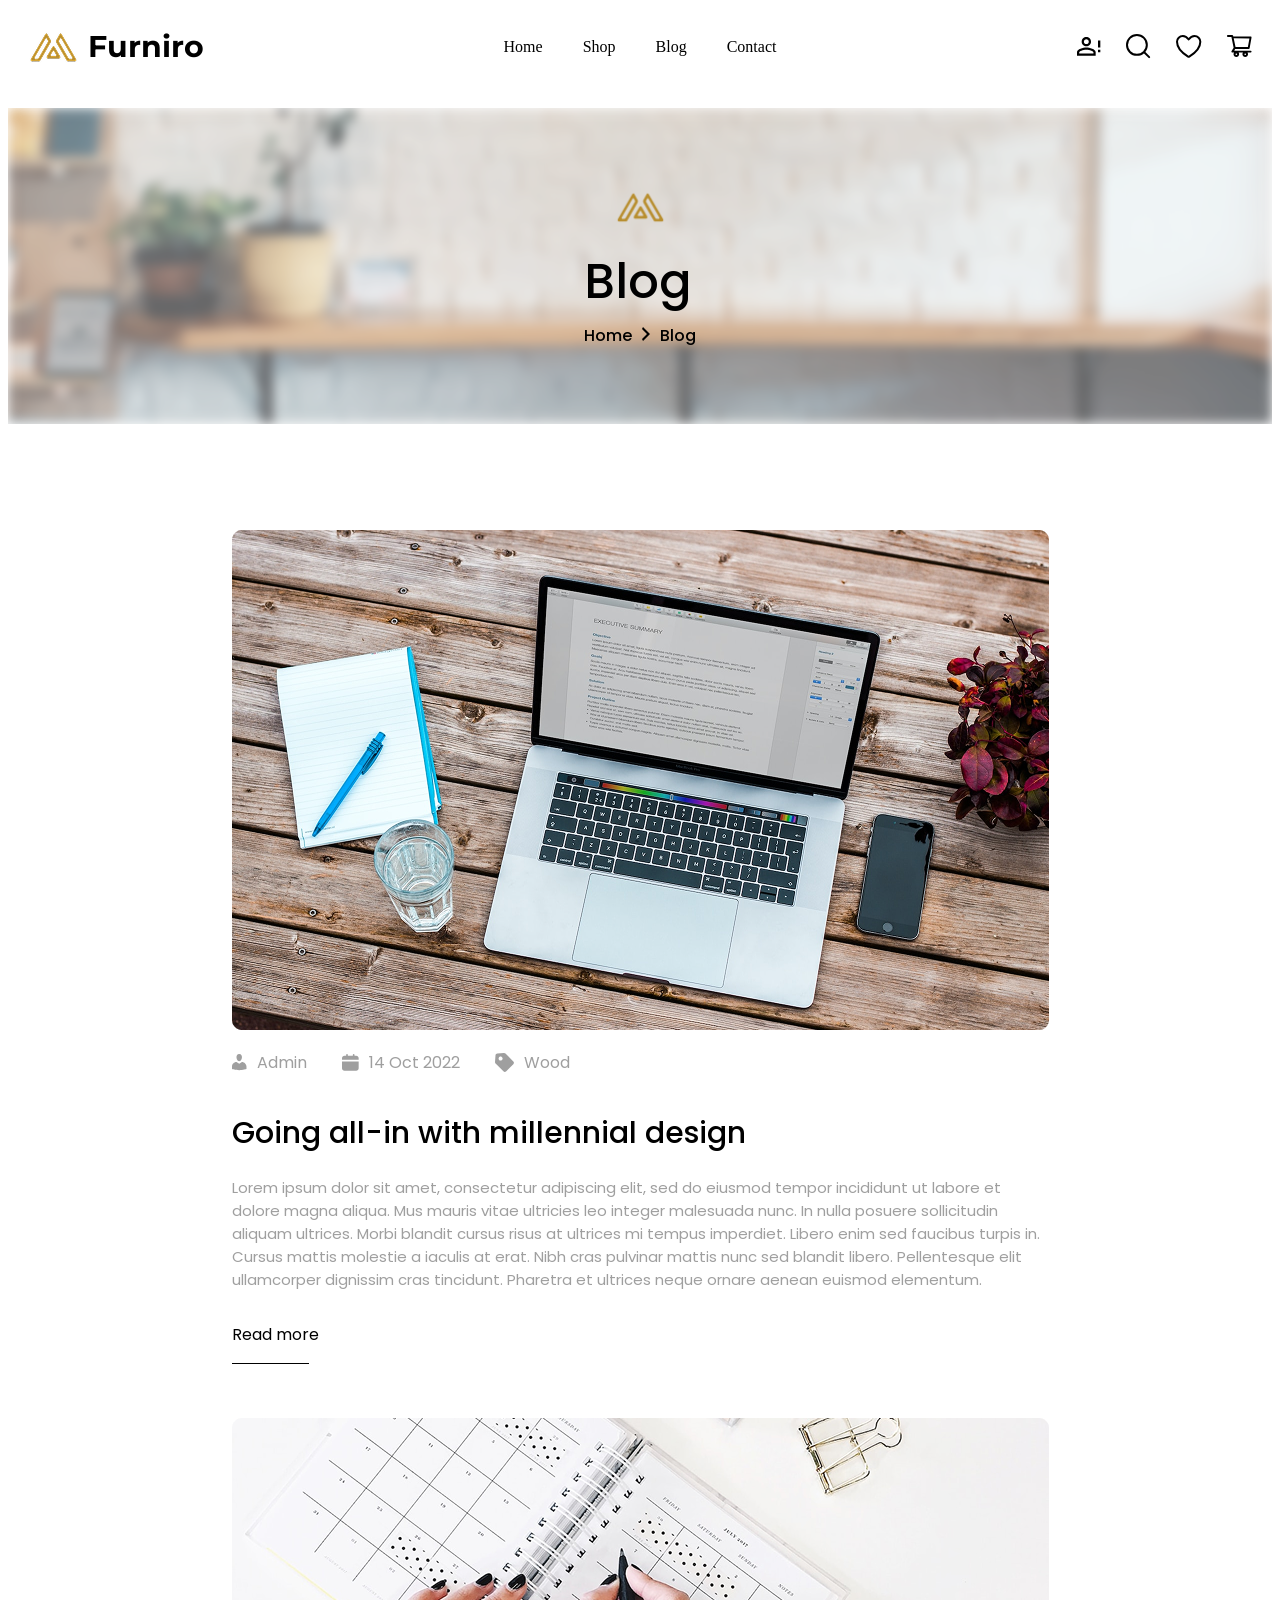
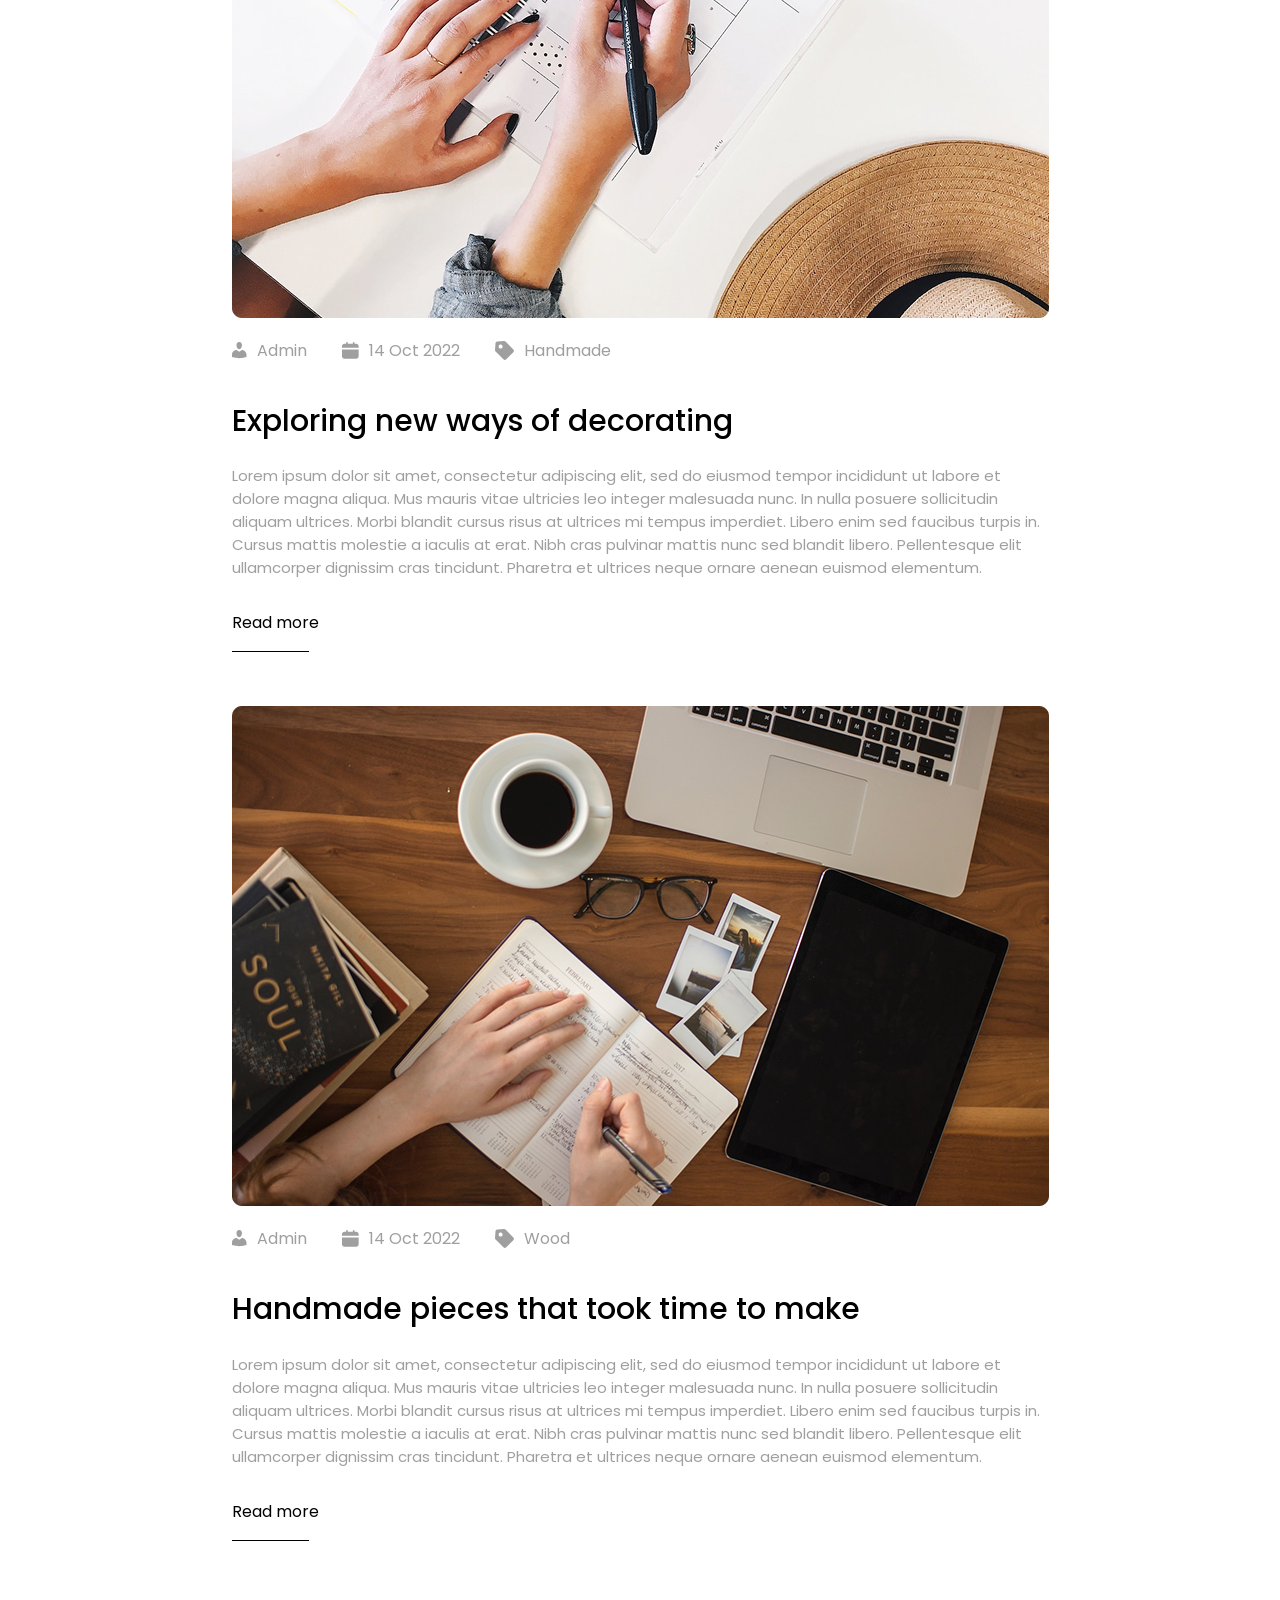
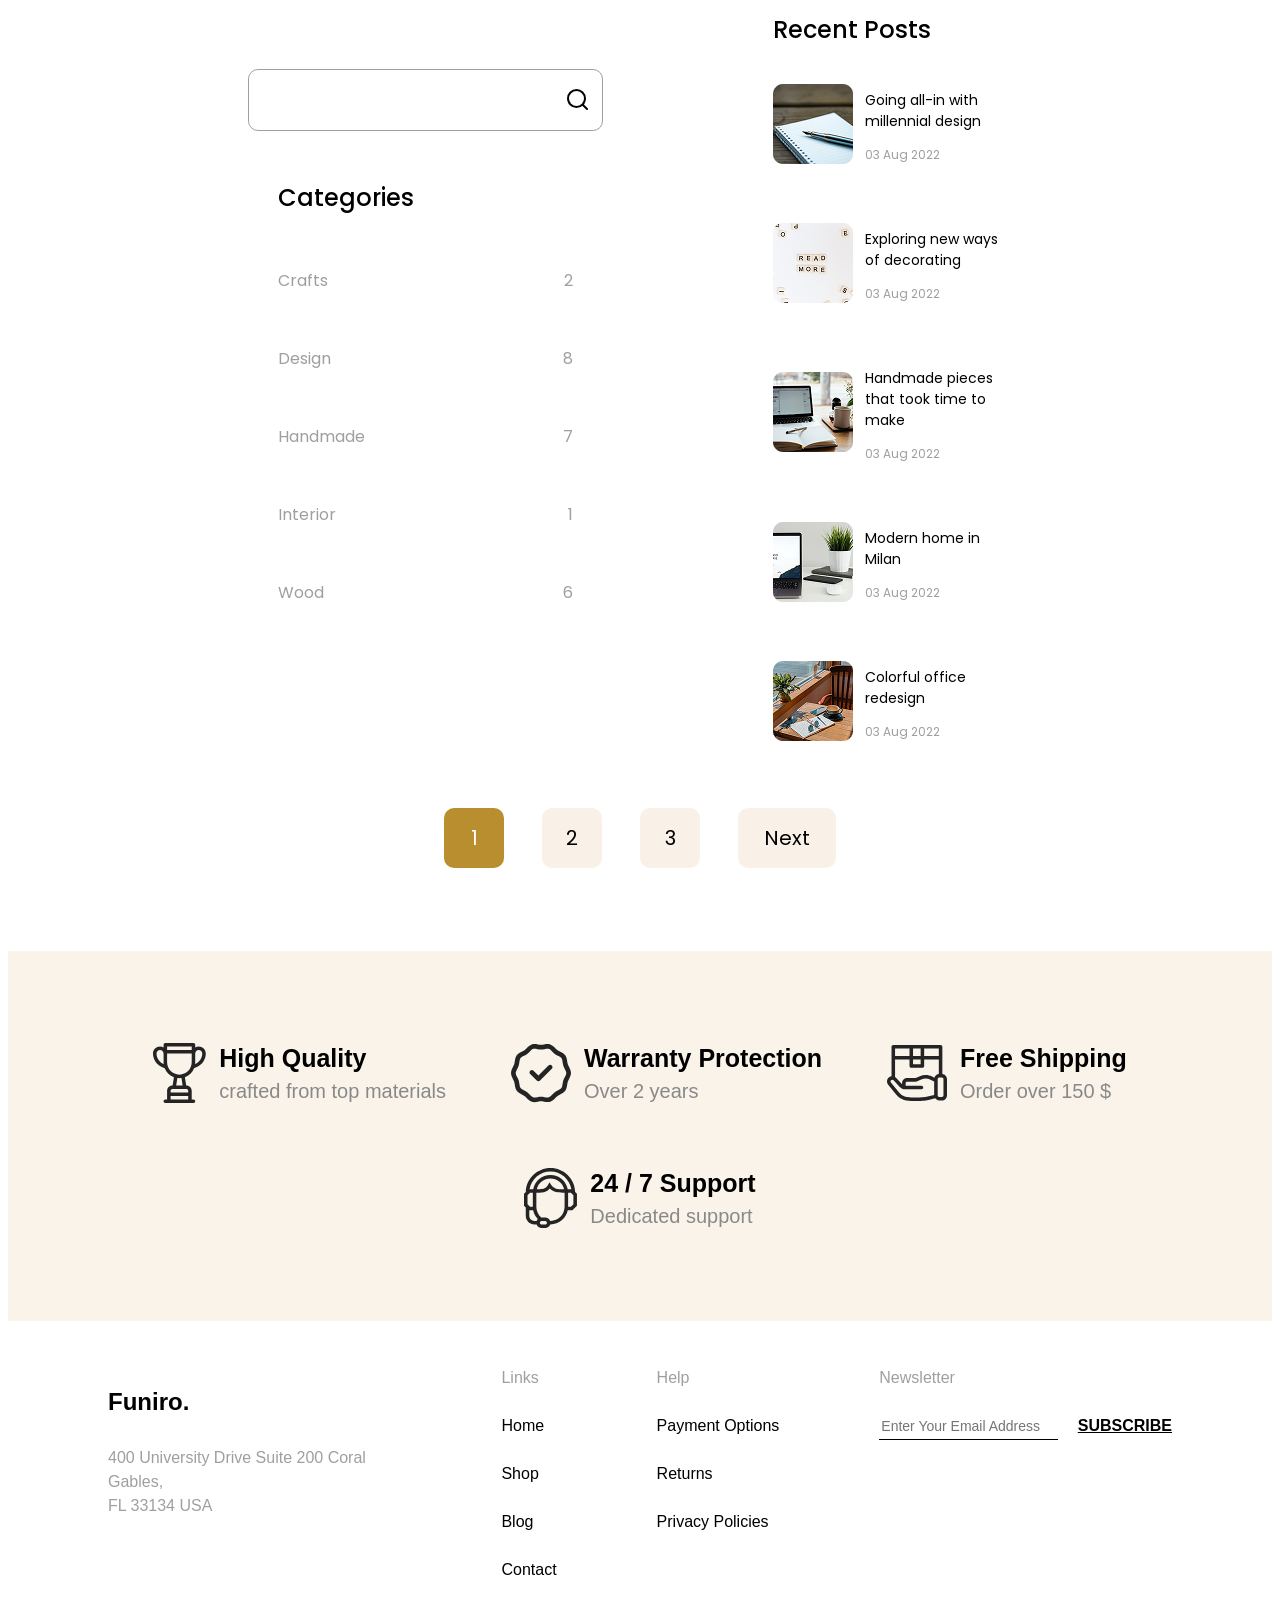
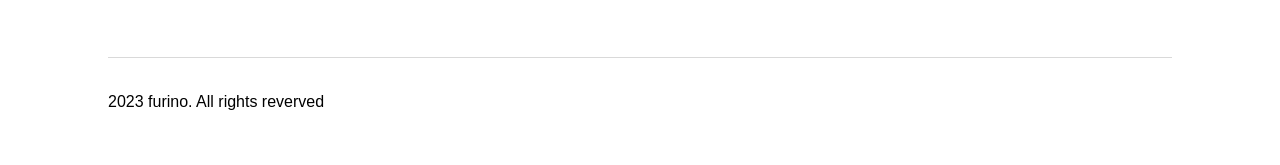
==== blog.html @ 0d0bd847 "fix bugs and connected all links for each page" ====
<!doctype html>
<html lang="en">
  <head>
    <meta charset="UTF-8" />
    <meta name="viewport" content="width=device-width, initial-scale=1.0" />
    <link rel="icon" type="image/x-icon" href="images/furniro-logo.png" />
    <link rel="stylesheet" href="blog.css" />
    <title>Blog</title>
  </head>
  <body>
    <nav>
      <div class="container">
        <div class="nav-logo">
          <span
            ><a href="s-product.html"
              ><img src="images/furniro-logo.png" alt="furniro-logo" /></a
          ></span>
          <a href="#"><span class="nav-logo-name">Furniro</span></a>
        </div>
        <ul>
          <li><a href="index.html">Home</a></li>
          <li><a href="shop.html">Shop</a></li>
          <li><a href="blog.html">Blog</a></li>
          <li><a href="contact.html">Contact</a></li>
        </ul>
        <div class="nav-svg">
          <svg
            width="24"
            height="19"
            viewBox="0 0 24 19"
            fill="none"
            xmlns="http://www.w3.org/2000/svg"
          >
            <path
              d="M21 9.33333V3.5H23.3333V10.5H21M21 15.1667H23.3333V12.8333H21M9.33333 10.5C12.4483 10.5 18.6667 12.0633 18.6667 15.1667V18.6667H0V15.1667C0 12.0633 6.21833 10.5 9.33333 10.5ZM9.33333 0C10.571 0 11.758 0.491665 12.6332 1.36683C13.5083 2.242 14 3.42899 14 4.66667C14 5.90434 13.5083 7.09133 12.6332 7.9665C11.758 8.84167 10.571 9.33333 9.33333 9.33333C8.09566 9.33333 6.90867 8.84167 6.0335 7.9665C5.15833 7.09133 4.66667 5.90434 4.66667 4.66667C4.66667 3.42899 5.15833 2.242 6.0335 1.36683C6.90867 0.491665 8.09566 0 9.33333 0ZM9.33333 12.7167C5.86833 12.7167 2.21667 14.42 2.21667 15.1667V16.45H16.45V15.1667C16.45 14.42 12.7983 12.7167 9.33333 12.7167ZM9.33333 2.21667C8.68355 2.21667 8.06039 2.47479 7.60092 2.93425C7.14146 3.39372 6.88333 4.01689 6.88333 4.66667C6.88333 5.31645 7.14146 5.93961 7.60092 6.39908C8.06039 6.85854 8.68355 7.11667 9.33333 7.11667C9.98311 7.11667 10.6063 6.85854 11.0657 6.39908C11.5252 5.93961 11.7833 5.31645 11.7833 4.66667C11.7833 4.01689 11.5252 3.39372 11.0657 2.93425C10.6063 2.47479 9.98311 2.21667 9.33333 2.21667Z"
              fill="black"
            />
          </svg>

          <svg
            width="25"
            height="25"
            viewBox="0 0 25 25"
            fill="none"
            xmlns="http://www.w3.org/2000/svg"
          >
            <path
              d="M23.1667 23.1667L17.933 17.9237M20.8333 10.9167C20.8333 13.5467 19.7885 16.0691 17.9288 17.9288C16.0691 19.7885 13.5467 20.8333 10.9167 20.8333C8.2866 20.8333 5.76426 19.7885 3.90452 17.9288C2.04479 16.0691 1 13.5467 1 10.9167C1 8.2866 2.04479 5.76426 3.90452 3.90452C5.76426 2.04479 8.2866 1 10.9167 1C13.5467 1 16.0691 2.04479 17.9288 3.90452C19.7885 5.76426 20.8333 8.2866 20.8333 10.9167V10.9167Z"
              stroke="black"
              stroke-width="2"
              stroke-linecap="round"
            />
          </svg>

          <svg
            width="26"
            height="23"
            viewBox="0 0 26 23"
            fill="none"
            xmlns="http://www.w3.org/2000/svg"
          >
            <path
              d="M6.83333 1C3.61217 1 1 3.58533 1 6.775C1 9.34983 2.02083 15.4608 12.0693 21.6383C12.2493 21.7479 12.456 21.8058 12.6667 21.8058C12.8774 21.8058 13.084 21.7479 13.264 21.6383C23.3125 15.4608 24.3333 9.34983 24.3333 6.775C24.3333 3.58533 21.7212 1 18.5 1C15.2788 1 12.6667 4.5 12.6667 4.5C12.6667 4.5 10.0545 1 6.83333 1Z"
              stroke="black"
              stroke-width="2"
              stroke-linecap="round"
              stroke-linejoin="round"
            />
          </svg>

          <svg
            id="cart-icon"
            width="25"
            height="23"
            viewBox="0 0 25 23"
            fill="none"
            xmlns="http://www.w3.org/2000/svg"
          >
            <path
              d="M23.5621 15.6379H7.27891L8.09648 13.9727L21.6809 13.948C22.1402 13.948 22.534 13.6199 22.616 13.166L24.4973 2.63594C24.5465 2.35977 24.4727 2.07539 24.2922 1.85938C24.203 1.75306 24.0917 1.66743 23.9661 1.60841C23.8405 1.54939 23.7036 1.51839 23.5648 1.51758L6.28359 1.46016L6.13594 0.765625C6.04297 0.322656 5.64375 0 5.18984 0H0.965234C0.709238 0 0.463727 0.101694 0.282711 0.282711C0.101694 0.463727 0 0.709238 0 0.965235C0 1.22123 0.101694 1.46674 0.282711 1.64776C0.463727 1.82877 0.709238 1.93047 0.965234 1.93047H4.40781L5.05312 4.99844L6.6418 12.6902L4.59648 16.0289C4.49027 16.1723 4.42629 16.3425 4.4118 16.5203C4.3973 16.6981 4.43286 16.8765 4.51445 17.0352C4.67852 17.3605 5.00937 17.5656 5.37578 17.5656H7.09297C6.72689 18.0519 6.52915 18.6441 6.52969 19.2527C6.52969 20.8004 7.7875 22.0582 9.33516 22.0582C10.8828 22.0582 12.1406 20.8004 12.1406 19.2527C12.1406 18.643 11.9383 18.0496 11.5773 17.5656H15.9824C15.6163 18.0519 15.4186 18.6441 15.4191 19.2527C15.4191 20.8004 16.677 22.0582 18.2246 22.0582C19.7723 22.0582 21.0301 20.8004 21.0301 19.2527C21.0301 18.643 20.8277 18.0496 20.4668 17.5656H23.5648C24.0953 17.5656 24.5301 17.1336 24.5301 16.6004C24.5285 16.3447 24.4258 16.0999 24.2445 15.9196C24.0631 15.7393 23.8178 15.638 23.5621 15.6379ZM6.68555 3.36328L22.4301 3.41523L20.8879 12.0504L8.52031 12.0723L6.68555 3.36328ZM9.33516 20.1168C8.85937 20.1168 8.47109 19.7285 8.47109 19.2527C8.47109 18.777 8.85937 18.3887 9.33516 18.3887C9.81094 18.3887 10.1992 18.777 10.1992 19.2527C10.1992 19.4819 10.1082 19.7017 9.94614 19.8637C9.7841 20.0258 9.56432 20.1168 9.33516 20.1168ZM18.2246 20.1168C17.7488 20.1168 17.3605 19.7285 17.3605 19.2527C17.3605 18.777 17.7488 18.3887 18.2246 18.3887C18.7004 18.3887 19.0887 18.777 19.0887 19.2527C19.0887 19.4819 18.9976 19.7017 18.8356 19.8637C18.6735 20.0258 18.4538 20.1168 18.2246 20.1168Z"
              fill="black"
            />
          </svg>

          <div class="mobile-btn">
            <svg viewBox="0 0 24 24" width="28" height="28">
              <path
                xmlns="http://www.w3.org/2000/svg"
                id="Subtract"
                fill-rule="evenodd"
                clip-rule="evenodd"
                d="M7.25 1.25C3.93629 1.25 1.25 3.93629 1.25 7.25V16.75C1.25 20.0637 3.93629 22.75 7.25 22.75H16.75C20.0637 22.75 22.75 20.0637 22.75 16.75V7.25C22.75 3.93629 20.0637 1.25 16.75 1.25H7.25ZM4.84615 7C4.51691 7 4.25 7.33579 4.25 7.75C4.25 8.16421 4.51691 8.5 4.84615 8.5H19.1538C19.4831 8.5 19.75 8.16421 19.75 7.75C19.75 7.33579 19.4831 7 19.1538 7H4.84615ZM4.25 12.25C4.25 11.8358 4.51691 11.5 4.84615 11.5H19.1538C19.4831 11.5 19.75 11.8358 19.75 12.25C19.75 12.6642 19.4831 13 19.1538 13H4.84615C4.51691 13 4.25 12.6642 4.25 12.25ZM4.84615 16C4.51691 16 4.25 16.3358 4.25 16.75C4.25 17.1642 4.51691 17.5 4.84615 17.5H19.1538C19.4831 17.5 19.75 17.1642 19.75 16.75C19.75 16.3358 19.4831 16 19.1538 16H4.84615Z"
                fill="#b88e2f"
              />
            </svg>
          </div>
        </div>
      </div>
    </nav>

    <header>
      <div class="header-section-1">
        <img src="images/header-1.jpg" alt="header-img" />
        <div class="shop">
          <svg
            width="77"
            height="77"
            viewBox="0 0 77 77"
            fill="none"
            xmlns="http://www.w3.org/2000/svg"
            xmlns:xlink="http://www.w3.org/1999/xlink"
          >
            <rect width="77" height="77" fill="url(#pattern0_117_646)" />
            <defs>
              <pattern
                id="pattern0_117_646"
                patternContentUnits="objectBoundingBox"
                width="1"
                height="1"
              >
                <use
                  xlink:href="#image0_117_646"
                  transform="scale(0.000799361)"
                />
              </pattern>
              <image
                id="image0_117_646"
                width="1251"
                height="1251"
                preserveAspectRatio="none"
                xlink:href="[data-uri]"
              />
            </defs>
          </svg>

          <p class="product">Blog</p>
          <p>
            Home
            <span>
              <svg
                width="8"
                height="14"
                viewBox="0 0 8 14"
                fill="none"
                xmlns="http://www.w3.org/2000/svg"
              >
                <path d="M0 12L5 7L0 2L1 0L8 7L1 14L0 12Z" fill="black" />
              </svg> </span
            >Blog
          </p>
        </div>
      </div>
    </header>

    <main>
      <div class="body">
        <div class="left-section">
          <div class="blog-1">
            <img src="images/blog-1.png" alt="blog-picture-1" />
            <div class="user">
              <div class="person">
                <svg
                  width="15"
                  height="17"
                  viewBox="0 0 15 17"
                  fill="none"
                  xmlns="http://www.w3.org/2000/svg"
                >
                  <path
                    d="M7.24 7.25C4.97 7.25 4.51 3.81 4.51 3.81C4.24 2.02 5.06 0 7.21 0C9.37 0 10.19 2.02 9.92 3.81C9.92 3.81 9.51 7.25 7.24 7.25ZM7.24 9.82L9.96 8C12.35 8 14.48 10.33 14.48 12.53V15.02C14.48 15.02 10.83 16.15 7.24 16.15C3.59 16.15 0 15.02 0 15.02V12.53C0 10.28 1.94 8.05 4.47 8.05L7.24 9.82Z"
                    fill="#9F9F9F"
                  />
                </svg>

                <p>Admin</p>
              </div>
              <div class="date">
                <svg
                  width="17"
                  height="17"
                  viewBox="0 0 17 17"
                  fill="none"
                  xmlns="http://www.w3.org/2000/svg"
                >
                  <path
                    d="M0 14.1667C0 15.5833 1.08333 16.6667 2.5 16.6667H14.1667C15.5833 16.6667 16.6667 15.5833 16.6667 14.1667V7.5H0V14.1667ZM14.1667 1.66667H12.5V0.833333C12.5 0.333333 12.1667 0 11.6667 0C11.1667 0 10.8333 0.333333 10.8333 0.833333V1.66667H5.83333V0.833333C5.83333 0.333333 5.5 0 5 0C4.5 0 4.16667 0.333333 4.16667 0.833333V1.66667H2.5C1.08333 1.66667 0 2.75 0 4.16667V5.83333H16.6667V4.16667C16.6667 2.75 15.5833 1.66667 14.1667 1.66667Z"
                    fill="#9F9F9F"
                  />
                </svg>

                <p>14 Oct 2022</p>
              </div>
              <div class="date">
                <svg
                  width="19"
                  height="19"
                  viewBox="0 0 19 19"
                  fill="none"
                  xmlns="http://www.w3.org/2000/svg"
                >
                  <path
                    d="M9.83707 18.906C9.30707 18.908 8.79707 18.696 8.42307 18.32L0.586069 10.485C0.381742 10.2813 0.224062 10.0358 0.123923 9.76522C0.0237843 9.49467 -0.0164266 9.20561 0.00606857 8.918L0.506069 2.352C0.540612 1.87398 0.746596 1.4245 1.08613 1.08626C1.42567 0.748006 1.87592 0.543729 2.35407 0.511L8.92007 0.0109999C8.97207 -8.19564e-08 9.02307 0 9.07507 0C9.60507 0 10.1121 0.21 10.4851 0.586L18.3231 8.42C18.5089 8.60573 18.6563 8.82624 18.7568 9.06895C18.8574 9.31165 18.9091 9.57179 18.9091 9.8345C18.9091 10.0972 18.8574 10.3573 18.7568 10.6001C18.6563 10.8428 18.5089 11.0633 18.3231 11.249L11.2511 18.32C11.0658 18.5063 10.8455 18.654 10.6028 18.7546C10.36 18.8552 10.0998 18.9067 9.83707 18.906ZM5.59407 3.592C5.26518 3.59209 4.94139 3.6733 4.65137 3.82841C4.36136 3.98353 4.11407 4.20777 3.93142 4.48128C3.74877 4.75479 3.63639 5.06912 3.60423 5.39643C3.57207 5.72375 3.62112 6.05394 3.74705 6.35777C3.87298 6.6616 4.07189 6.92968 4.32617 7.13828C4.58044 7.34687 4.88224 7.48954 5.20482 7.55364C5.52741 7.61775 5.86082 7.60131 6.17553 7.50578C6.49025 7.41026 6.77654 7.2386 7.00907 7.006L7.01607 7L7.02307 6.993L7.01507 7C7.29306 6.71957 7.48181 6.36312 7.55754 5.97558C7.63327 5.58804 7.59259 5.18676 7.44063 4.82231C7.28867 4.45785 7.03222 4.14654 6.70361 3.92759C6.375 3.70865 5.98894 3.59188 5.59407 3.592Z"
                    fill="#9F9F9F"
                  />
                </svg>

                <p>Wood</p>
              </div>
            </div>

            <div class="paragraph">
              <h1>Going all-in with millennial design</h1>

              <p>
                Lorem ipsum dolor sit amet, consectetur adipiscing elit, sed do
                eiusmod tempor incididunt ut labore et dolore magna aliqua. Mus
                mauris vitae ultricies leo integer malesuada nunc. In nulla
                posuere sollicitudin aliquam ultrices. Morbi blandit cursus
                risus at ultrices mi tempus imperdiet. Libero enim sed faucibus
                turpis in. Cursus mattis molestie a iaculis at erat. Nibh cras
                pulvinar mattis nunc sed blandit libero. Pellentesque elit
                ullamcorper dignissim cras tincidunt. Pharetra et ultrices neque
                ornare aenean euismod elementum.
              </p>
            </div>

            <div class="read">
              <p>Read more</p>

              <svg
                width="77"
                height="1"
                viewBox="0 0 77 1"
                fill="none"
                xmlns="http://www.w3.org/2000/svg"
              >
                <line y1="0.5" x2="77" y2="0.5" stroke="black" />
              </svg>
            </div>
          </div>
          <div class="blog-2">
            <img src="images/blog-3.png" alt="blog-picture-3" />
            <div class="user">
              <div class="person">
                <svg
                  width="15"
                  height="17"
                  viewBox="0 0 15 17"
                  fill="none"
                  xmlns="http://www.w3.org/2000/svg"
                >
                  <path
                    d="M7.24 7.25C4.97 7.25 4.51 3.81 4.51 3.81C4.24 2.02 5.06 0 7.21 0C9.37 0 10.19 2.02 9.92 3.81C9.92 3.81 9.51 7.25 7.24 7.25ZM7.24 9.82L9.96 8C12.35 8 14.48 10.33 14.48 12.53V15.02C14.48 15.02 10.83 16.15 7.24 16.15C3.59 16.15 0 15.02 0 15.02V12.53C0 10.28 1.94 8.05 4.47 8.05L7.24 9.82Z"
                    fill="#9F9F9F"
                  />
                </svg>

                <p>Admin</p>
              </div>
              <div class="date">
                <svg
                  width="17"
                  height="17"
                  viewBox="0 0 17 17"
                  fill="none"
                  xmlns="http://www.w3.org/2000/svg"
                >
                  <path
                    d="M0 14.1667C0 15.5833 1.08333 16.6667 2.5 16.6667H14.1667C15.5833 16.6667 16.6667 15.5833 16.6667 14.1667V7.5H0V14.1667ZM14.1667 1.66667H12.5V0.833333C12.5 0.333333 12.1667 0 11.6667 0C11.1667 0 10.8333 0.333333 10.8333 0.833333V1.66667H5.83333V0.833333C5.83333 0.333333 5.5 0 5 0C4.5 0 4.16667 0.333333 4.16667 0.833333V1.66667H2.5C1.08333 1.66667 0 2.75 0 4.16667V5.83333H16.6667V4.16667C16.6667 2.75 15.5833 1.66667 14.1667 1.66667Z"
                    fill="#9F9F9F"
                  />
                </svg>

                <p>14 Oct 2022</p>
              </div>
              <div class="date">
                <svg
                  width="19"
                  height="19"
                  viewBox="0 0 19 19"
                  fill="none"
                  xmlns="http://www.w3.org/2000/svg"
                >
                  <path
                    d="M9.83707 18.906C9.30707 18.908 8.79707 18.696 8.42307 18.32L0.586069 10.485C0.381742 10.2813 0.224062 10.0358 0.123923 9.76522C0.0237843 9.49467 -0.0164266 9.20561 0.00606857 8.918L0.506069 2.352C0.540612 1.87398 0.746596 1.4245 1.08613 1.08626C1.42567 0.748006 1.87592 0.543729 2.35407 0.511L8.92007 0.0109999C8.97207 -8.19564e-08 9.02307 0 9.07507 0C9.60507 0 10.1121 0.21 10.4851 0.586L18.3231 8.42C18.5089 8.60573 18.6563 8.82624 18.7568 9.06895C18.8574 9.31165 18.9091 9.57179 18.9091 9.8345C18.9091 10.0972 18.8574 10.3573 18.7568 10.6001C18.6563 10.8428 18.5089 11.0633 18.3231 11.249L11.2511 18.32C11.0658 18.5063 10.8455 18.654 10.6028 18.7546C10.36 18.8552 10.0998 18.9067 9.83707 18.906ZM5.59407 3.592C5.26518 3.59209 4.94139 3.6733 4.65137 3.82841C4.36136 3.98353 4.11407 4.20777 3.93142 4.48128C3.74877 4.75479 3.63639 5.06912 3.60423 5.39643C3.57207 5.72375 3.62112 6.05394 3.74705 6.35777C3.87298 6.6616 4.07189 6.92968 4.32617 7.13828C4.58044 7.34687 4.88224 7.48954 5.20482 7.55364C5.52741 7.61775 5.86082 7.60131 6.17553 7.50578C6.49025 7.41026 6.77654 7.2386 7.00907 7.006L7.01607 7L7.02307 6.993L7.01507 7C7.29306 6.71957 7.48181 6.36312 7.55754 5.97558C7.63327 5.58804 7.59259 5.18676 7.44063 4.82231C7.28867 4.45785 7.03222 4.14654 6.70361 3.92759C6.375 3.70865 5.98894 3.59188 5.59407 3.592Z"
                    fill="#9F9F9F"
                  />
                </svg>

                <p>Handmade</p>
              </div>
            </div>

            <div class="paragraph">
              <h1>Exploring new ways of decorating</h1>

              <p>
                Lorem ipsum dolor sit amet, consectetur adipiscing elit, sed do
                eiusmod tempor incididunt ut labore et dolore magna aliqua. Mus
                mauris vitae ultricies leo integer malesuada nunc. In nulla
                posuere sollicitudin aliquam ultrices. Morbi blandit cursus
                risus at ultrices mi tempus imperdiet. Libero enim sed faucibus
                turpis in. Cursus mattis molestie a iaculis at erat. Nibh cras
                pulvinar mattis nunc sed blandit libero. Pellentesque elit
                ullamcorper dignissim cras tincidunt. Pharetra et ultrices neque
                ornare aenean euismod elementum.
              </p>
            </div>

            <div class="read">
              <p>Read more</p>

              <svg
                width="77"
                height="1"
                viewBox="0 0 77 1"
                fill="none"
                xmlns="http://www.w3.org/2000/svg"
              >
                <line y1="0.5" x2="77" y2="0.5" stroke="black" />
              </svg>
            </div>
          </div>
          <div class="blog-3">
            <img src="images/blog-2.png" alt="blog-picture-2" />
            <div class="user">
              <div class="person">
                <svg
                  width="15"
                  height="17"
                  viewBox="0 0 15 17"
                  fill="none"
                  xmlns="http://www.w3.org/2000/svg"
                >
                  <path
                    d="M7.24 7.25C4.97 7.25 4.51 3.81 4.51 3.81C4.24 2.02 5.06 0 7.21 0C9.37 0 10.19 2.02 9.92 3.81C9.92 3.81 9.51 7.25 7.24 7.25ZM7.24 9.82L9.96 8C12.35 8 14.48 10.33 14.48 12.53V15.02C14.48 15.02 10.83 16.15 7.24 16.15C3.59 16.15 0 15.02 0 15.02V12.53C0 10.28 1.94 8.05 4.47 8.05L7.24 9.82Z"
                    fill="#9F9F9F"
                  />
                </svg>

                <p>Admin</p>
              </div>
              <div class="date">
                <svg
                  width="17"
                  height="17"
                  viewBox="0 0 17 17"
                  fill="none"
                  xmlns="http://www.w3.org/2000/svg"
                >
                  <path
                    d="M0 14.1667C0 15.5833 1.08333 16.6667 2.5 16.6667H14.1667C15.5833 16.6667 16.6667 15.5833 16.6667 14.1667V7.5H0V14.1667ZM14.1667 1.66667H12.5V0.833333C12.5 0.333333 12.1667 0 11.6667 0C11.1667 0 10.8333 0.333333 10.8333 0.833333V1.66667H5.83333V0.833333C5.83333 0.333333 5.5 0 5 0C4.5 0 4.16667 0.333333 4.16667 0.833333V1.66667H2.5C1.08333 1.66667 0 2.75 0 4.16667V5.83333H16.6667V4.16667C16.6667 2.75 15.5833 1.66667 14.1667 1.66667Z"
                    fill="#9F9F9F"
                  />
                </svg>

                <p>14 Oct 2022</p>
              </div>
              <div class="date">
                <svg
                  width="19"
                  height="19"
                  viewBox="0 0 19 19"
                  fill="none"
                  xmlns="http://www.w3.org/2000/svg"
                >
                  <path
                    d="M9.83707 18.906C9.30707 18.908 8.79707 18.696 8.42307 18.32L0.586069 10.485C0.381742 10.2813 0.224062 10.0358 0.123923 9.76522C0.0237843 9.49467 -0.0164266 9.20561 0.00606857 8.918L0.506069 2.352C0.540612 1.87398 0.746596 1.4245 1.08613 1.08626C1.42567 0.748006 1.87592 0.543729 2.35407 0.511L8.92007 0.0109999C8.97207 -8.19564e-08 9.02307 0 9.07507 0C9.60507 0 10.1121 0.21 10.4851 0.586L18.3231 8.42C18.5089 8.60573 18.6563 8.82624 18.7568 9.06895C18.8574 9.31165 18.9091 9.57179 18.9091 9.8345C18.9091 10.0972 18.8574 10.3573 18.7568 10.6001C18.6563 10.8428 18.5089 11.0633 18.3231 11.249L11.2511 18.32C11.0658 18.5063 10.8455 18.654 10.6028 18.7546C10.36 18.8552 10.0998 18.9067 9.83707 18.906ZM5.59407 3.592C5.26518 3.59209 4.94139 3.6733 4.65137 3.82841C4.36136 3.98353 4.11407 4.20777 3.93142 4.48128C3.74877 4.75479 3.63639 5.06912 3.60423 5.39643C3.57207 5.72375 3.62112 6.05394 3.74705 6.35777C3.87298 6.6616 4.07189 6.92968 4.32617 7.13828C4.58044 7.34687 4.88224 7.48954 5.20482 7.55364C5.52741 7.61775 5.86082 7.60131 6.17553 7.50578C6.49025 7.41026 6.77654 7.2386 7.00907 7.006L7.01607 7L7.02307 6.993L7.01507 7C7.29306 6.71957 7.48181 6.36312 7.55754 5.97558C7.63327 5.58804 7.59259 5.18676 7.44063 4.82231C7.28867 4.45785 7.03222 4.14654 6.70361 3.92759C6.375 3.70865 5.98894 3.59188 5.59407 3.592Z"
                    fill="#9F9F9F"
                  />
                </svg>

                <p>Wood</p>
              </div>
            </div>

            <div class="paragraph">
              <h1>Handmade pieces that took time to make</h1>

              <p>
                Lorem ipsum dolor sit amet, consectetur adipiscing elit, sed do
                eiusmod tempor incididunt ut labore et dolore magna aliqua. Mus
                mauris vitae ultricies leo integer malesuada nunc. In nulla
                posuere sollicitudin aliquam ultrices. Morbi blandit cursus
                risus at ultrices mi tempus imperdiet. Libero enim sed faucibus
                turpis in. Cursus mattis molestie a iaculis at erat. Nibh cras
                pulvinar mattis nunc sed blandit libero. Pellentesque elit
                ullamcorper dignissim cras tincidunt. Pharetra et ultrices neque
                ornare aenean euismod elementum.
              </p>
            </div>

            <div class="read">
              <p>Read more</p>

              <svg
                width="77"
                height="1"
                viewBox="0 0 77 1"
                fill="none"
                xmlns="http://www.w3.org/2000/svg"
              >
                <line y1="0.5" x2="77" y2="0.5" stroke="black" />
              </svg>
            </div>
          </div>
        </div>

        <div class="right-section">
          <div class="top">
            <input type="text" />
            <svg
              width="21"
              height="21"
              viewBox="0 0 21 21"
              fill="none"
              xmlns="http://www.w3.org/2000/svg"
            >
              <path
                d="M20 20L15.514 15.506M18 9.5C18 11.7543 17.1045 13.9163 15.5104 15.5104C13.9163 17.1045 11.7543 18 9.5 18C7.24566 18 5.08365 17.1045 3.48959 15.5104C1.89553 13.9163 1 11.7543 1 9.5C1 7.24566 1.89553 5.08365 3.48959 3.48959C5.08365 1.89553 7.24566 1 9.5 1C11.7543 1 13.9163 1.89553 15.5104 3.48959C17.1045 5.08365 18 7.24566 18 9.5V9.5Z"
                stroke="black"
                stroke-width="2"
                stroke-linecap="round"
              />
            </svg>

            <div class="categories">
              <h1>Categories</h1>
              <div class="">
                <p>Crafts</p>
                <p>2</p>
              </div>
              <div class="">
                <p>Design</p>
                <p>8</p>
              </div>
              <div class="">
                <p>Handmade</p>
                <p>7</p>
              </div>
              <div class="">
                <p>Interior</p>
                <p>1</p>
              </div>
              <div class="">
                <p>Wood</p>
                <p>6</p>
              </div>
            </div>
          </div>
          <div class="bottom">
            <h1>Recent Posts</h1>
            <div class="posts">
              <div class="post">
                <div class="img">
                  <img src="images/blog-img-1.png" alt="posts-img" />
                </div>
                <div class="desc">
                  <p class="text">Going all-in with millennial design</p>
                  <p class="date">03 Aug 2022</p>
                </div>
              </div>
              <div class="post">
                <div class="img">
                  <img src="images/blog-img-2.png" alt="posts-img" />
                </div>
                <div class="desc">
                  <p class="text">Exploring new ways of decorating</p>
                  <p class="date">03 Aug 2022</p>
                </div>
              </div>
              <div class="post">
                <div class="img">
                  <img src="images/blog-img-3.png" alt="posts-img" />
                </div>
                <div class="desc">
                  <p class="text">Handmade pieces that took time to make</p>
                  <p class="date">03 Aug 2022</p>
                </div>
              </div>
              <div class="post">
                <div class="img">
                  <img src="images/blog-img-4.png" alt="posts-img" />
                </div>
                <div class="desc">
                  <p class="text">Modern home in Milan</p>
                  <p class="date">03 Aug 2022</p>
                </div>
              </div>
              <div class="post">
                <div class="img">
                  <img src="images/blog-img-5.png" alt="posts-img" />
                </div>
                <div class="desc">
                  <p class="text">Colorful office redesign</p>
                  <p class="date">03 Aug 2022</p>
                </div>
              </div>
            </div>
          </div>
        </div>
      </div>

      <div class="btns">
        <button class="btn-1">1</button>
        <button class="btn-2">2</button>
        <button class="btn-3">3</button>
        <button class="btn-4">Next</button>
      </div>
    </main>

    <footer>
      <div class="shop-footer-section-1">
        <div class="footer-items">
          <div class="item">
            <svg
              width="53"
              height="60"
              viewBox="0 0 53 60"
              fill="none"
              xmlns="http://www.w3.org/2000/svg"
            >
              <path
                d="M45.7404 3.51562C44.4601 3.51562 43.2599 3.86121 42.2248 4.46156V1.75781C42.2248 0.787031 41.4377 0 40.467 0H12.342C11.3711 0 10.584 0.787031 10.584 1.75781V4.48301C9.5407 3.8693 8.32676 3.51562 7.03125 3.51562C3.15422 3.51562 0 6.66984 0 10.5469C0 13.5041 0.876328 16.3615 2.53418 18.8102C5.35652 22.9789 8.83688 24.0607 11.7168 25.2127C13.3773 29.348 16.7353 32.6252 20.9242 34.1769L19.628 42.4219H19.3732C16.4654 42.4219 14.0998 44.7875 14.0998 47.6953V56.4844H12.342C11.3712 56.4844 10.5841 57.2714 10.5841 58.2422C10.5841 59.213 11.3712 60 12.342 60H40.467C41.4377 60 42.2248 59.213 42.2248 58.2422C42.2248 57.2714 41.4377 56.4844 40.467 56.4844H38.7091V47.6953C38.7091 44.7875 36.3435 42.4219 33.4357 42.4219H33.1809L31.8848 34.177C36.0798 32.623 39.4416 29.3386 41.0997 25.1948C43.8202 24.1066 47.3863 23.0217 50.2376 18.8102C51.8954 16.3615 52.7718 13.504 52.7718 10.5469C52.7716 6.66984 49.6174 3.51562 45.7404 3.51562ZM10.571 20.968C6.285 19.2536 3.51563 15.1631 3.51563 10.5469C3.51563 8.60836 5.09274 7.03125 7.03125 7.03125C8.96977 7.03125 10.5469 8.60836 10.5469 10.5469C10.5469 10.6705 10.5599 10.791 10.5841 10.9073V19.3359C10.5841 19.9009 10.6145 20.4588 10.6726 21.0087L10.571 20.968ZM35.1935 56.4844H17.6154V52.9688H35.1935V56.4844ZM33.4357 45.9375C34.405 45.9375 35.1935 46.7261 35.1935 47.6953V49.4531H17.6154V47.6953C17.6154 46.7261 18.4039 45.9375 19.3732 45.9375C20.3269 45.9375 31.1992 45.9375 33.4357 45.9375ZM23.1867 42.4219L24.3499 35.023C25.0226 35.1107 25.7082 35.1562 26.4045 35.1562C27.1007 35.1562 27.7863 35.1105 28.459 35.023L29.6222 42.4219H23.1867ZM38.7091 19.3359C38.7091 26.1207 33.1893 31.6406 26.4045 31.6406C19.6196 31.6406 14.0998 26.1207 14.0998 19.3359V10.5469H38.7091V19.3359ZM38.7091 7.03125H14.0998V3.51562H38.7091V7.03125ZM42.2005 20.968L42.1381 20.993C42.195 20.4483 42.2247 19.8955 42.2247 19.3359V10.5469C42.2248 8.60836 43.8019 7.03125 45.7404 7.03125C47.6789 7.03125 49.256 8.60836 49.256 10.5469C49.256 15.1631 46.4866 19.2537 42.2005 20.968Z"
                fill="#242424"
              />
            </svg>
            <div class="text">
              <h3>High Quality</h3>
              <p>crafted from top materials</p>
            </div>
          </div>
          <div class="item">
            <svg
              width="60"
              height="59"
              viewBox="0 0 60 59"
              fill="none"
              xmlns="http://www.w3.org/2000/svg"
            >
              <path
                d="M56.786 20.3237C55.9943 17.8722 56.3318 14.1921 54.274 11.3507C52.2 8.48688 48.5929 7.67289 46.556 6.1832C44.5406 4.70922 42.6656 1.50168 39.2755 0.39543C35.981 -0.679648 32.6121 0.779219 30 0.779219C27.3882 0.779219 24.0196 -0.68 20.7245 0.395313C17.335 1.50133 15.4584 4.70957 13.4443 6.18285C11.4097 7.67078 7.79988 8.48699 5.72625 11.3504C3.6702 14.1895 4.0043 17.8779 3.21398 20.3236C2.46187 22.6513 0 25.445 0 29.0628C0 32.6828 2.45906 35.4657 3.21398 37.8018C4.0057 40.2534 3.6682 43.9334 5.72602 46.7748C7.79988 49.6388 11.4069 50.4527 13.444 51.9425C15.459 53.4162 17.3344 56.624 20.7245 57.7301C24.0168 58.8045 27.3909 57.3463 30 57.3463C32.6054 57.3463 35.9875 58.803 39.2755 57.7302C42.6652 56.6242 44.5405 53.4167 46.5557 51.9427C48.5903 50.4548 52.2001 49.6386 54.2738 46.7752C56.3299 43.936 55.9956 40.2479 56.786 37.8019C57.5381 35.4741 60 32.6805 60 29.0628C60 25.443 57.5415 22.6609 56.786 20.3237ZM52.3257 36.3605C51.4029 39.217 51.6446 42.4137 50.4775 44.0255C49.2946 45.6587 46.1869 46.4048 43.7889 48.1588C41.4171 49.8933 39.7548 52.6429 37.8214 53.2737C35.9924 53.8707 33.0116 52.6586 30.0001 52.6586C26.9666 52.6586 24.0165 53.8732 22.1787 53.2737C20.2455 52.6429 18.5856 49.8952 16.2113 48.1587C13.8274 46.4153 10.702 45.6539 9.52254 44.0253C8.3591 42.4189 8.59172 39.2 7.67449 36.3606C6.77543 33.5787 4.6875 31.1699 4.6875 29.0628C4.6875 26.9535 6.77355 24.553 7.67426 21.765C8.59711 18.9087 8.35535 15.7117 9.52254 14.1C10.7047 12.4679 13.8148 11.7194 16.2113 9.96672C18.5905 8.2266 20.2424 5.48359 22.1784 4.85184C24.006 4.25559 26.9965 5.46695 29.9999 5.46695C33.0389 5.46695 35.9816 4.25148 37.8213 4.85184C39.7542 5.48254 41.4156 8.23129 43.7889 9.96684C46.1723 11.7102 49.298 12.4716 50.4775 14.1002C51.6411 15.7069 51.4072 18.9225 52.3255 21.7648V21.7649C53.2246 24.5468 55.3125 26.9556 55.3125 29.0628C55.3125 31.172 53.2264 33.5725 52.3257 36.3605ZM40.798 21.5399C41.7134 22.4553 41.7134 23.9392 40.798 24.8545L29.0668 36.5856C28.1515 37.501 26.6674 37.5009 25.7522 36.5856L19.2021 30.0355C18.2868 29.1202 18.2866 27.6362 19.202 26.721C20.1173 25.8058 21.6015 25.8057 22.5165 26.721L27.4095 31.6138L37.4832 21.54C38.3986 20.6247 39.8827 20.6247 40.798 21.5399Z"
                fill="#242424"
              />
            </svg>
            <div class="text">
              <h3>Warranty Protection</h3>
              <p>Over 2 years</p>
            </div>
          </div>
          <div class="item">
            <svg
              width="60"
              height="56"
              viewBox="0 0 60 56"
              fill="none"
              xmlns="http://www.w3.org/2000/svg"
            >
              <path
                d="M55.3479 29.0873V1.76499C55.3479 0.790245 54.5576 0 53.5829 0H6.29505C5.3203 0 4.53006 0.790245 4.53006 1.76499V31.2654C3.67863 31.3894 2.84626 31.7199 2.10991 32.2666C-0.211409 33.9126 -0.760439 37.5963 1.18399 39.8681L9.13386 49.5057C14.0549 55.2651 19.2824 55.9708 27.0538 55.9708C33.7228 55.9708 36.7043 56.0002 42.5164 54.6758L48.1759 53.3222C49.0936 54.6037 50.5504 55.4339 52.1882 55.4339H54.9762C57.7463 55.4339 59.9999 53.0597 59.9999 50.1415V34.3638C60 31.5773 57.9449 29.2885 55.3479 29.0873ZM47.4146 32.718L45.0629 31.5235C41.1963 29.5718 36.7258 29.4996 32.7981 31.3256C31.7265 31.7471 29.3893 33.1612 28.177 33.1139H20.0167C17.3099 33.1139 15.1076 35.316 15.1076 38.0229V39.3101C15.0925 39.2941 15.0766 39.2789 15.0616 39.2627L9.23423 32.9373C8.88158 32.5545 8.4854 32.2342 8.06016 31.9773V14.4663H22.504V20.9363C22.504 21.9111 23.2943 22.7013 24.269 22.7013H35.4062C36.3809 22.7013 37.1712 21.9111 37.1712 20.9363V14.4663H51.818V29.0871C49.7558 29.2465 48.0362 30.7218 47.4146 32.718ZM26.0339 14.4663H33.6411V19.1713H26.0339V14.4663ZM51.8179 10.9363H37.1712V3.52998H51.818V10.9363H51.8179ZM33.6412 3.52998V10.9365H26.034V3.52998H33.6412ZM22.5039 3.52998V10.9365H8.06004V3.52998H22.5039ZM41.6972 51.2421C36.3281 52.4718 33.0945 52.4221 27.1171 52.4221C19.8218 52.4221 16.2969 52.3042 11.8571 47.2594L3.90725 37.6217C2.52444 35.8211 5.02908 33.6954 6.63804 35.3289L12.4655 41.6543C14.0056 43.2794 15.9437 44.1738 18.3324 44.2264H34.4889C35.4636 44.2264 36.2539 43.4362 36.2539 42.4614C36.2539 41.4867 35.4636 40.6964 34.4889 40.6964H18.6375V38.0227C18.6375 37.2623 19.2561 36.6437 20.0165 36.6437H28.1769C30.0153 36.7753 32.6688 35.2403 34.2863 34.5264C37.2279 33.1586 40.5762 33.2127 43.4683 34.6725L47.1647 36.55V49.9343L41.6972 51.2421ZM56.4701 50.1414C56.4701 51.1132 55.7999 51.9038 54.9763 51.9038H52.1883C51.3646 51.9038 50.6947 51.1132 50.6947 50.1414V34.3638C50.6947 33.392 51.3648 32.6012 52.1883 32.6012H54.9763C55.7999 32.6012 56.4701 33.3918 56.4701 34.3638V50.1414Z"
                fill="#242424"
              />
            </svg>

            <div class="text">
              <h3>Free Shipping</h3>
              <p>Order over 150 $</p>
            </div>
          </div>
          <div class="item">
            <svg
              width="53"
              height="60"
              viewBox="0 0 53 60"
              fill="none"
              xmlns="http://www.w3.org/2000/svg"
            >
              <path
                d="M51.1642 23.9628C50.7699 10.6825 39.8448 0 26.4706 0C13.0964 0 2.17129 10.6825 1.77682 23.9628L0 25.7396V37.7898L1.76471 39.5545V47.7647C1.76471 52.5652 5.67012 56.4706 10.4706 56.4706H12.6565C13.3849 58.5246 15.3465 60 17.6471 60H21.1765C23.4786 60 25.4412 58.5225 26.1685 56.4664C26.2693 56.4681 26.3704 56.4706 26.4706 56.4706C34.9927 56.4706 42.1233 50.3981 43.7628 42.3529H48.378L52.9412 37.7898V25.7396L51.1642 23.9628ZM26.4706 3.52941C36.9448 3.52941 45.666 11.174 47.3513 21.1765H43.7628C42.1233 13.1313 34.9927 7.05882 26.4706 7.05882C17.9485 7.05882 10.8179 13.1313 9.17835 21.1765H5.58988C7.27518 11.174 15.9964 3.52941 26.4706 3.52941ZM40.1415 21.1765C34.4369 21.1594 30.4075 21.5068 27.0854 16.6506L25.4722 14.2926L24.0859 16.7907C22.0659 20.4306 19.3455 21.1765 15.8824 21.1765H12.7996C14.3708 15.0944 19.9044 10.5882 26.4706 10.5882C33.0368 10.5882 38.5704 15.0944 40.1415 21.1765ZM8.82353 38.8235H6.02506L3.52941 36.3279V27.2015L6.02506 24.7059H8.82353V38.8235ZM5.29412 47.7647V42.3529H9.17494C9.83929 45.6441 11.4288 48.6652 13.7836 51.0916C13.29 51.6191 12.9028 52.2467 12.6565 52.9412H10.4706C7.61624 52.9412 5.29412 50.6191 5.29412 47.7647ZM21.1765 56.4706H17.6471C16.6739 56.4706 15.8824 55.6791 15.8824 54.7059C15.8824 53.7328 16.6739 52.9412 17.6471 52.9412H21.1765C22.1495 52.9412 22.9412 53.7328 22.9412 54.7059C22.9412 55.6791 22.1495 56.4706 21.1765 56.4706ZM40.5882 38.8235C40.5882 46.608 34.2551 52.9412 26.4706 52.9412C26.3694 52.9412 26.2674 52.9392 26.1655 52.9368C25.4359 50.8851 23.4754 49.4118 21.1765 49.4118C17.5529 49.4198 17.6107 49.3936 17.1591 49.4352C14.0953 46.7498 12.3529 42.9248 12.3529 38.8235V24.7059H15.8824C19.0055 24.7059 22.8091 24.1909 25.7533 20.6076C29.638 24.6786 34.3853 24.7059 38.6468 24.7059H40.5882V38.8235ZM49.4118 36.3279L46.9161 38.8235H44.1176V24.7059H46.9161L49.4118 27.2015V36.3279Z"
                fill="#242424"
              />
            </svg>

            <div class="text">
              <h3>24 / 7 Support</h3>
              <p>Dedicated support</p>
            </div>
          </div>
        </div>
      </div>

      <div class="shop-footer-section-2">
        <div class="left-section">
          <h2>Funiro.</h2>
          <p>400 University Drive Suite 200 Coral Gables, <br />FL 33134 USA</p>
        </div>

        <div class="right-section">
          <div class="links">
            <p>Links</p>
            <ul>
              <li><a href="index.html">Home</a></li>
              <li><a href="shop.html">Shop</a></li>
              <li><a href="blog.html">Blog</a></li>
              <li><a href="contact.html">Contact</a></li>
            </ul>
          </div>

          <div class="Help">
            <p>Help</p>
            <ul>
              <li><a href="#">Payment Options</a></li>
              <li><a href="#">Returns</a></li>
              <li><a href="#">Privacy Policies</a></li>
            </ul>
          </div>

          <div class="Newsletter">
            <p>Newsletter</p>
            <input type="email" placeholder="Enter Your Email Address" />
            <span>SUBSCRIBE</span>
          </div>
        </div>
        <div class="rights">
          <hr />
          <p>2023 furino. All rights reverved</p>
        </div>
      </div>
    </footer>
  </body>
</html>
---- blog.css ----
@import url("https://fonts.googleapis.com/css2?family=Montserrat:ital,wght@0,100..900;1,100..900&family=Poppins:ital,wght@0,100;0,200;0,300;0,400;0,500;0,600;0,700;0,800;0,900;1,100;1,200;1,300;1,400;1,500;1,600;1,700;1,800;1,900&display=swap");
@import url(normalize.css);

:root {
  --white: #ffffff;
  --gold: #b88e2f;
  --header-container-color: #fff3e3;
  --main-container-color: #fcf8f3;
  --product-background-color: #f4f5f7;
}

.container {
  max-width: 1440px;
  margin: 0 auto;
  overflow: hidden;
}

nav {
  width: 100%;
  height: 100px;
  overflow: hidden;
  .container {
    display: flex;
    justify-content: space-between;
    align-items: center;
    padding: 20px 20px;
    margin: 0 auto;

    a {
      text-decoration: none;
      display: flex;
      align-items: center;
    }

    .nav-logo {
      display: flex;
      align-items: center;
      gap: 10px;
      flex-shrink: 0;
      flex: 1;

      span {
        display: flex;
        flex-shrink: 0;
      }

      a {
        text-decoration: none;
      }

      .nav-logo-name {
        color: black;
        font-family: "Montserrat", sans-serif;
        font-weight: 700;
        font-size: 30px;

        @media screen and (max-width: 783px) {
          font-weight: 400;
        }
      }
    }
    .nav-svg {
      display: flex;
      gap: 45px;
      align-items: center;
      flex: 1;
      justify-content: flex-end;

      .mobile-btn {
        display: none;
      }
      svg {
        cursor: pointer;
      }

      @media screen and (max-width: 1350px) {
        gap: 25px;
      }
      @media screen and (max-width: 783px) {
        > svg {
          display: none;
        }
        .mobile-btn {
          display: flex;
        }
      }
    }

    ul {
      display: flex;
      gap: 75px;
      padding: 0;
      margin: 0;

      @media screen and (max-width: 1024px) {
        gap: 20px;
      }
      @media screen and (max-width: 1350px) {
        gap: 40px;
      }

      @media screen and (max-width: 783px) {
        display: none;
      }
      li {
        list-style: none;
        a {
          text-decoration: none;
          color: black;
        }
      }
    }
  }
}

header {
  min-height: 316px;
  position: relative;
  display: flex;
  justify-content: center;
  align-items: center;
  overflow: hidden;

  .header-section-1 {
    display: flex;
    justify-content: center;
    align-items: center;
    width: 100%;

    img {
      position: absolute;
      top: 0;
      left: 0;
      width: 100%;
      height: 100%;
      object-fit: cover;
      z-index: -1;
      filter: blur(6px);
      opacity: 0.6;
    }

    .shop {
      display: flex;
      flex-direction: column;
      align-items: center;
      z-index: 1;
      text-align: center;

      .product {
        font-family: "Poppins", sans-serif;
        font-size: 48px;
        font-weight: 500;
        margin: 0;
        color: black;
        display: flex;
        width: 100%;

        @media screen and (max-width: 600px) {
          font-size: 36px;
          text-align: center;
          display: flex;
          justify-content: center;
        }
      }

      p:last-child {
        font-family: "Poppins", sans-serif;
        font-size: 16px;
        font-weight: 500;
        margin-top: 5px;
        display: flex;
        align-items: center;
        gap: 10px;
      }
    }
  }
}

main {
  overflow: hidden;
  margin-top: 106px;
  padding: 0 100px;

  @media screen and (max-width: 693px) {
    padding: 0;
  }

  .body {
    display: flex;
    gap: 71px;

    @media screen and (min-width: 1900px) {
      justify-content: center;
      gap: 110px;
    }

    @media screen and (max-width: 1426px) {
      gap: 30px;
    }

    @media screen and (max-width: 691px) {
      gap: 100px;
    }

    @media screen and (max-width: 1388px) {
      flex-direction: column;
    }
  }

  .left-section {
    display: flex;
    flex-direction: column;
    gap: 54px;

    @media screen and (max-width: 1388px) {
      align-items: center;
    }
    .user {
      display: flex;
      gap: 35px;

      @media screen and (max-width: 611px) {
        justify-content: center;

        svg {
          display: none;
        }
      }
      p {
        font-family: "Poppins", sans-serif;
        font-weight: 400;
        font-size: 16px;
        color: #9f9f9f;
      }
      .person {
        display: flex;
        align-items: center;
        gap: 10px;
      }
      .date {
        display: flex;
        align-items: center;
        gap: 10px;
      }
      .date {
        display: flex;
        align-items: center;
        gap: 10px;
      }
    }

    .blog-1 {
      img {
        @media screen and (max-width: 860px) {
          width: 100%;
        }

        @media screen and (max-width: 488px) {
          display: flex;
          justify-content: center;
          align-items: center;
        }
      }
      @media screen and (max-width: 860px) {
        width: 100%;
      }

      @media screen and (max-width: 611px) {
        display: flex;
        flex-direction: column;
        text-align: center;

        svg {
          display: none;
        }
      }
    }
    .blog-2 {
      img {
        @media screen and (max-width: 860px) {
          width: 100%;
        }
      }
      @media screen and (max-width: 860px) {
        width: 100%;
      }

      @media screen and (max-width: 611px) {
        display: flex;
        flex-direction: column;
        text-align: center;

        svg {
          display: none;
        }
      }
    }
    .blog-3 {
      img {
        @media screen and (max-width: 860px) {
          width: 100%;
        }
      }
      @media screen and (max-width: 860px) {
        width: 100%;
      }

      @media screen and (max-width: 611px) {
        display: flex;
        flex-direction: column;
        text-align: center;

        svg {
          display: none;
        }
      }
    }

    .paragraph {
      @media screen and (max-width: 860px) {
        width: 100%;
      }
      h1 {
        font-family: "Poppins", sans-serif;
        font-weight: 500;
        font-size: 30px;
      }

      p {
        max-width: 817px;
        font-family: "Poppins", sans-serif;
        font-weight: 400;
        font-size: 15px;
        color: #9f9f9f;
      }
    }

    .read {
      display: flex;
      flex-direction: column;
      justify-content: space-between;
      font-family: "Poppins", sans-serif;
      font-weight: 400;
      font-size: 16px;
      cursor: pointer;
    }
  }

  .right-section {
    @media screen and (max-width: 1388px) {
      display: flex;
      align-items: center;
      justify-content: center;
      gap: 140px;
    }

    @media screen and (max-width: 759px) {
      gap: 60px;
    }

    @media screen and (max-width: 691px) {
      flex-direction: column;
    }

    .top {
      max-width: 393px;
      position: relative;

      input {
        position: relative;
        width: 311px;
        height: 58px;
        padding-right: 40px;
        border-radius: 10px;
        border: 1px solid #9f9f9f;

        @media screen and (max-width: 391px) {
          width: 280px;
        }
      }

      svg {
        position: absolute;
        right: 15px;
        top: 20px;
        cursor: pointer;
      }

      .categories {
        display: flex;
        flex-direction: column;
        gap: 21px;
        padding: 33px 30px;

        h1 {
          font-family: "Poppins", sans-serif;
          font-weight: 500;
          font-size: 24px;
        }

        p {
          font-family: "Poppins", sans-serif;
          font-weight: 400;
          font-size: 16px;
          color: #9f9f9f;
        }

        div {
          display: flex;
          justify-content: space-between;
        }
      }
    }

    .bottom {
      margin-top: 41px;
      max-width: 393px;
      display: flex;
      flex-direction: column;
      padding: 0 30px;
      gap: 29px;

      h1 {
        margin: 0;

        font-family: "Poppins", sans-serif;
        font-weight: 500;
        font-size: 24px;
      }

      .posts {
        display: flex;
        flex-direction: column;
        max-width: 230px;
        gap: 39px;

        .text {
          font-family: "Poppins", sans-serif;
          font-weight: 400;
          font-size: 14px;
        }

        .post {
          display: flex;
          align-items: center;
          gap: 12px;
          cursor: pointer;

          .text {
            font-family: "Poppins", sans-serif;
            font-weight: 400;
            font-size: 14px;
          }

          .date {
            font-family: "Poppins", sans-serif;
            font-weight: 400;
            font-size: 12px;
            color: #9f9f9f;
          }
        }
      }
    }
  }

  .btns {
    display: flex;
    margin-top: 55px;
    justify-content: center;
    gap: 38px;
    flex-wrap: wrap;

    .btn-1 {
      width: 60px;
      height: 60px;
      border-radius: 10px;
      border: none;
      background-color: var(--gold);
      color: white;
      font-family: "Poppins", sans-serif;
      font-weight: 400;
      font-size: 20px;
      cursor: pointer;
    }

    .btn-2 {
      width: 60px;
      height: 60px;
      border-radius: 10px;
      border: none;
      background-color: #f9f1e7;
      font-family: "Poppins", sans-serif;
      font-weight: 400;
      font-size: 20px;
      cursor: pointer;
    }

    .btn-3 {
      width: 60px;
      height: 60px;
      border-radius: 10px;
      border: none;
      background-color: #f9f1e7;
      font-family: "Poppins", sans-serif;
      font-weight: 400;
      font-size: 20px;
      cursor: pointer;
    }
    .btn-4 {
      width: 98px;
      height: 60px;
      border-radius: 10px;
      border: none;
      background-color: #f9f1e7;
      font-family: "Poppins", sans-serif;
      font-weight: 400;
      font-size: 20px;
      cursor: pointer;
    }
  }
}

footer {
  overflow: hidden;
  .shop-footer-section-1 {
    background-color: #faf3ea;
    margin-top: 83px;
    min-height: 270px;
    padding: 50px 20px;
    display: flex;
    justify-content: center;
    align-items: center;
    .footer-items {
      display: flex;
      gap: 65px;
      justify-content: center;
      align-items: center;
      flex-wrap: wrap;

      .item {
        display: flex;
        align-items: center;
        gap: 13px;

        h3 {
          font-family: "Popins", sans-serif;
          font-weight: 600;
          font-size: 25px;
          margin: 0;
        }

        p {
          margin: 0;
          padding-top: 7px;
          font-family: "Popins", sans-serif;
          font-weight: 500;
          font-size: 20px;
          color: #898989;
        }
      }
    }
  }

  .shop-footer-section-2 {
    display: flex;
    flex-wrap: wrap;
    padding: 48px 100px 30px 100px;
    justify-content: space-between;
    gap: 40px;

    @media screen and (max-width: 1024px) {
      padding: 40px 30px;
    }

    @media screen and (max-width: 768px) {
      flex-direction: column;
      padding: 40px 20px;
      gap: 40px;
    }

    .left-section {
      max-width: 300px;

      h2 {
        font-family: "Popins", sans-serif;
        font-weight: 800;
        font-size: 24px;
        margin-bottom: 30px;
        cursor: pointer;
      }

      p {
        font-family: "Popins", sans-serif;
        font-weight: 400;
        font-size: 16px;
        color: #9f9f9f;
        line-height: 1.5;
      }
    }

    .right-section {
      display: flex;
      flex-wrap: wrap;
      gap: 100px;

      @media screen and (max-width: 1024px) {
        gap: 50px;
      }

      @media screen and (max-width: 768px) {
        flex-direction: column;
        gap: 40px;
      }

      .links,
      .Help {
        display: flex;
        flex-direction: column;

        p {
          color: #9f9f9f;
          font-family: "Popins", sans-serif;
          font-weight: 500;
          font-size: 16px;
          margin-bottom: 30px;
          margin-top: 0;
        }

        ul {
          display: flex;
          flex-direction: column;
          padding: 0;
          margin: 0;
          gap: 30px;
          list-style: none;

          li {
            a {
              text-decoration: none;
              color: black;
              font-family: "Popins", sans-serif;
              font-weight: 500;
              font-size: 16px;
            }
          }
        }
      }

      .Newsletter {
        font-family: "Popins", sans-serif;
        font-weight: 500;
        font-size: 16px;

        p {
          color: #9f9f9f;
          margin-bottom: 30px;
          margin-top: 0;
        }

        input {
          border: none;
          border-bottom: 1px solid black;
          outline: none;
          padding-bottom: 5px;
          margin-right: 15px;
          font-family: "Popins", sans-serif;
          font-size: 14px;
        }

        span {
          color: black;
          text-decoration: underline;
          cursor: pointer;
          font-weight: 600;
        }

        @media screen and (max-width: 480px) {
          display: flex;
          flex-direction: column;
          align-items: flex-start;
          gap: 20px;

          input {
            width: 100%;
            margin-right: 0;
          }
        }
      }
    }

    .rights {
      width: 100%;
      margin-top: 30px;

      hr {
        border: none;
        border-top: 1px solid #d9d9d9;
      }

      p {
        margin-top: 35px;
        font-family: "Popins", sans-serif;
        font-weight: 400;
        font-size: 16px;

        @media screen and (max-width: 768px) {
          text-align: center;
        }
      }
    }
  }
}
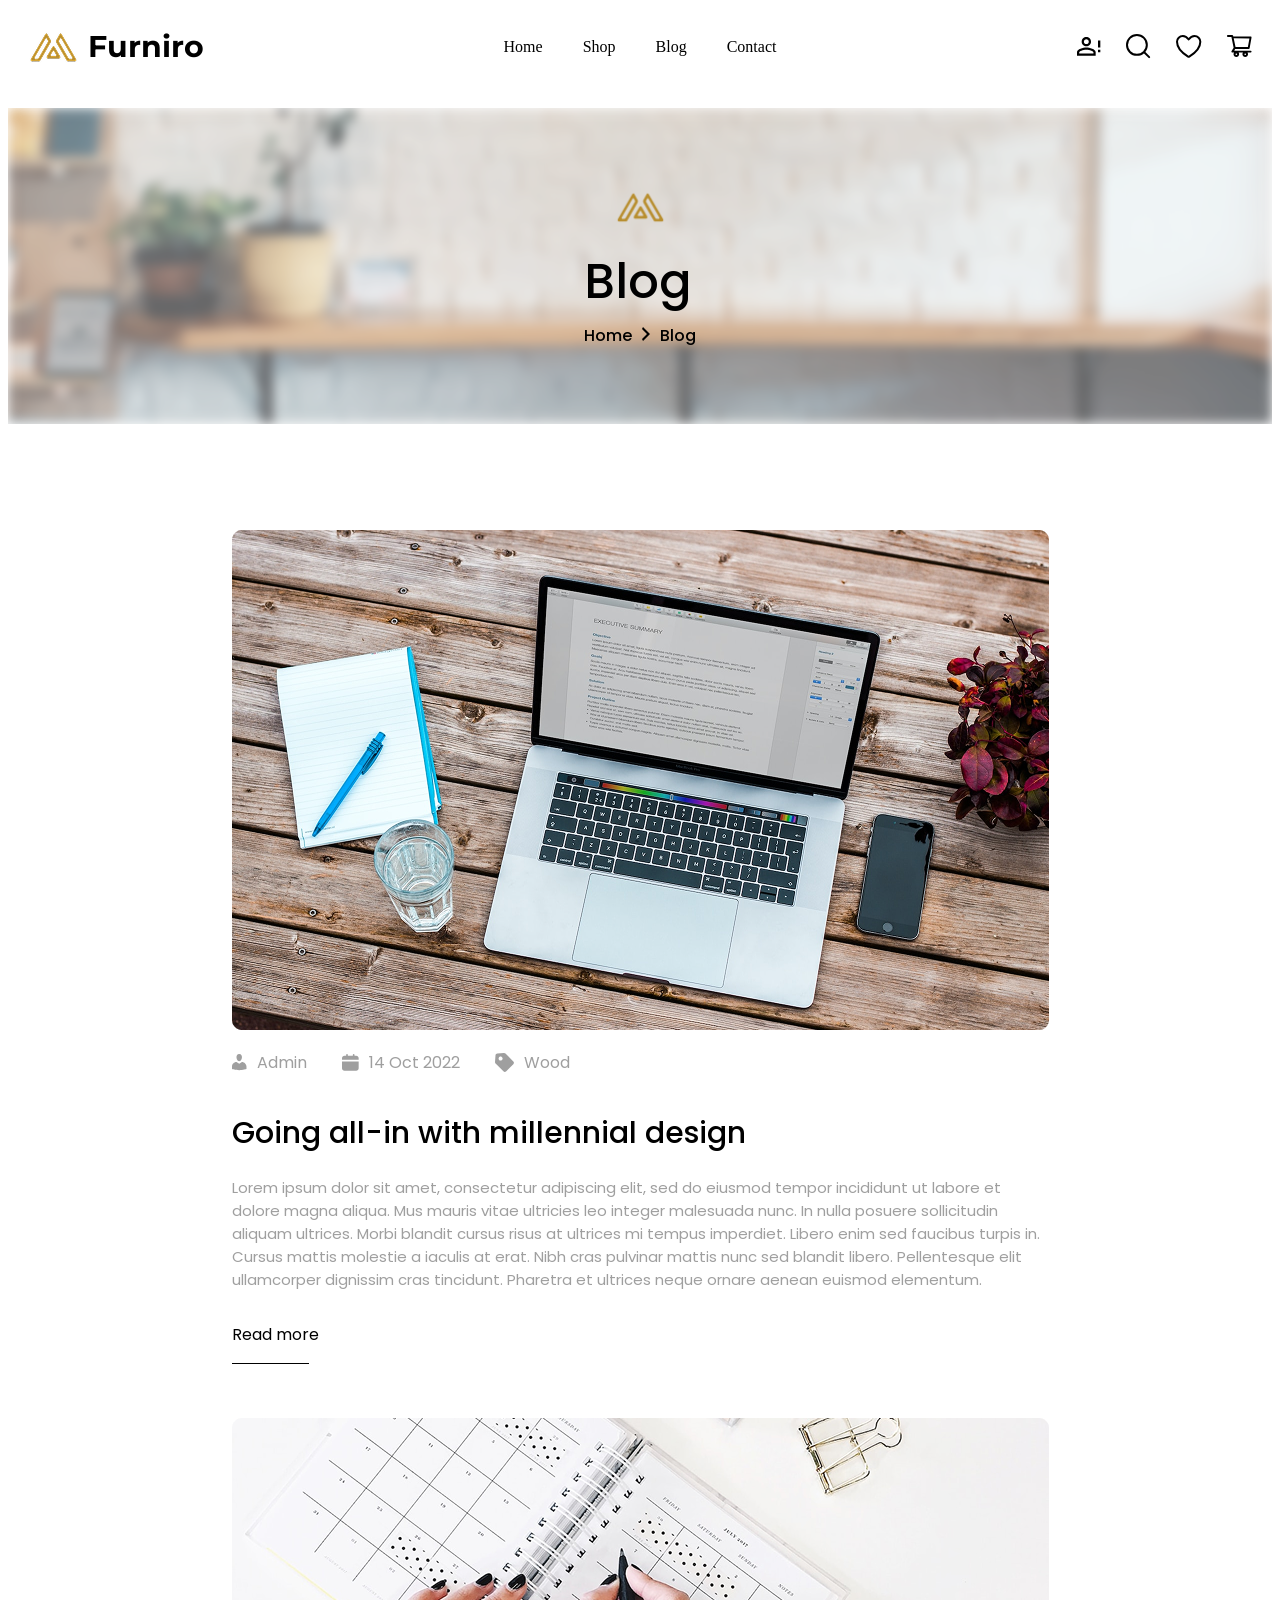
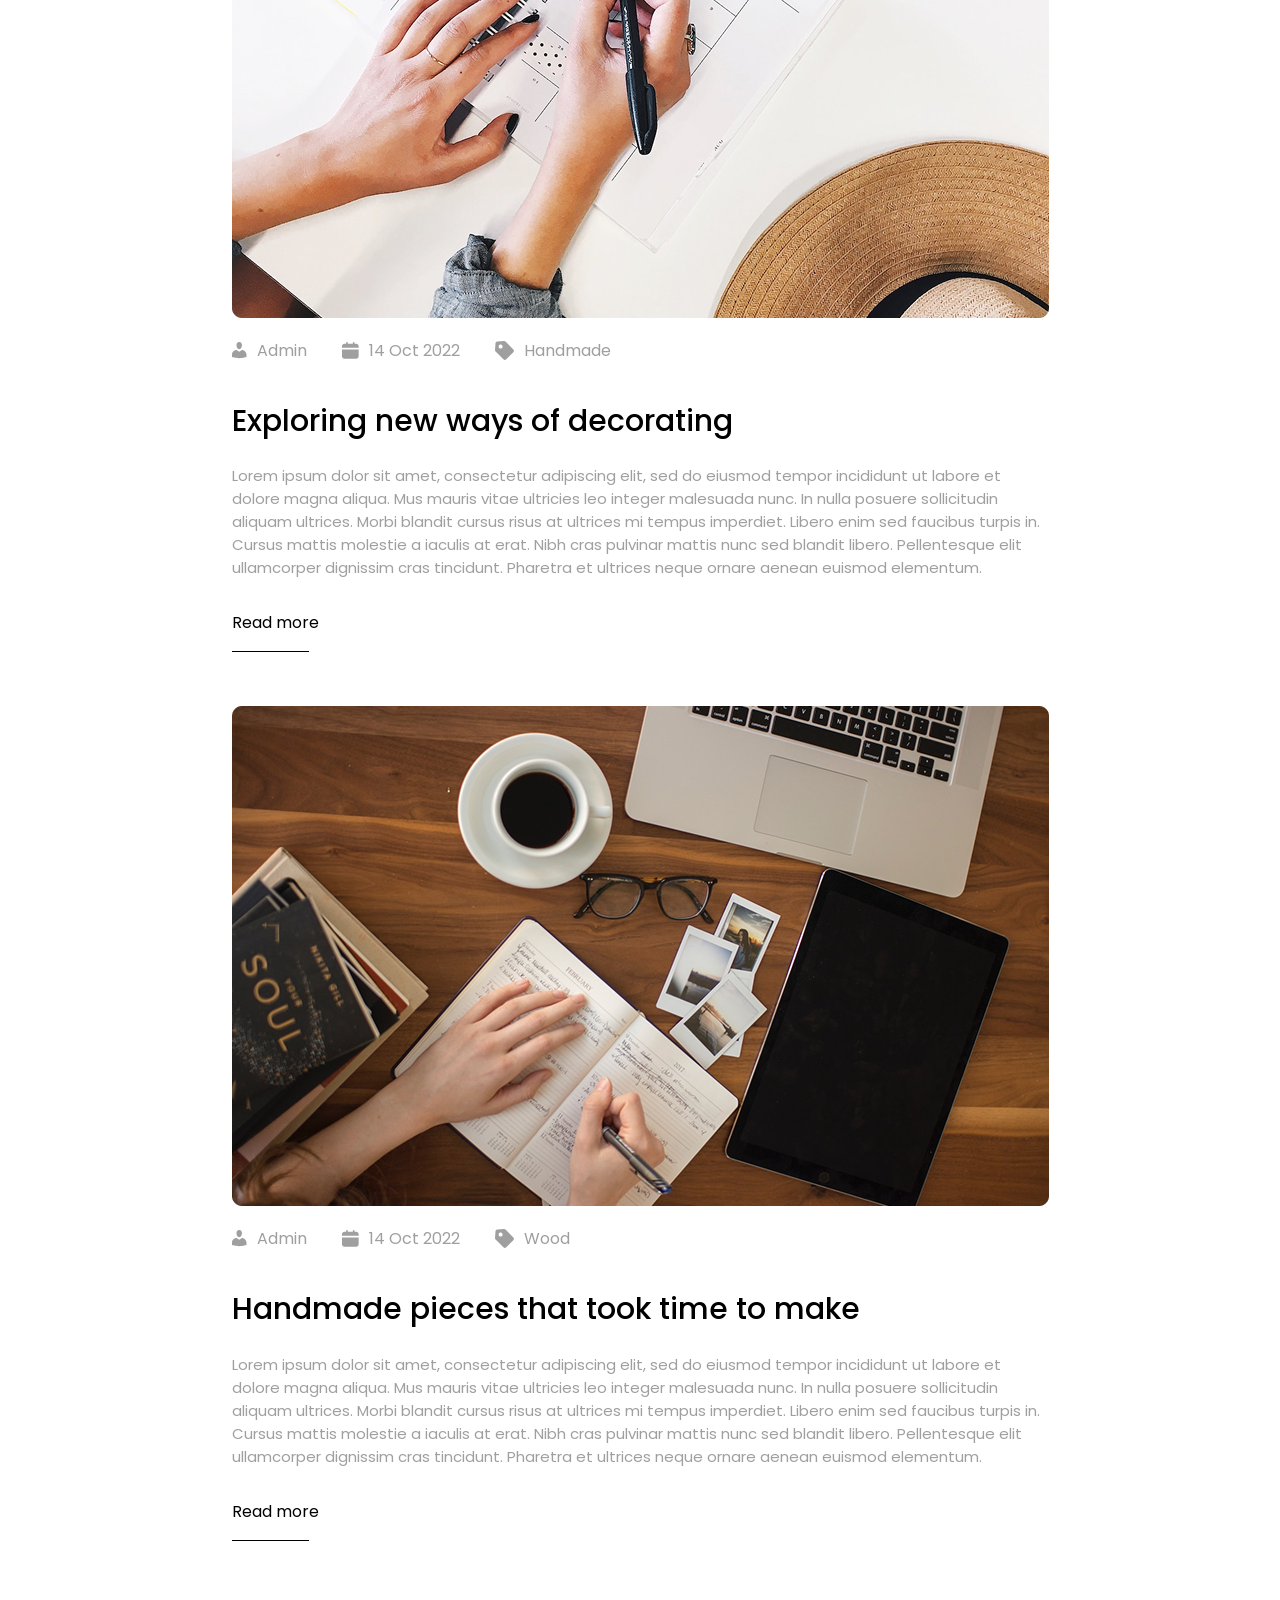
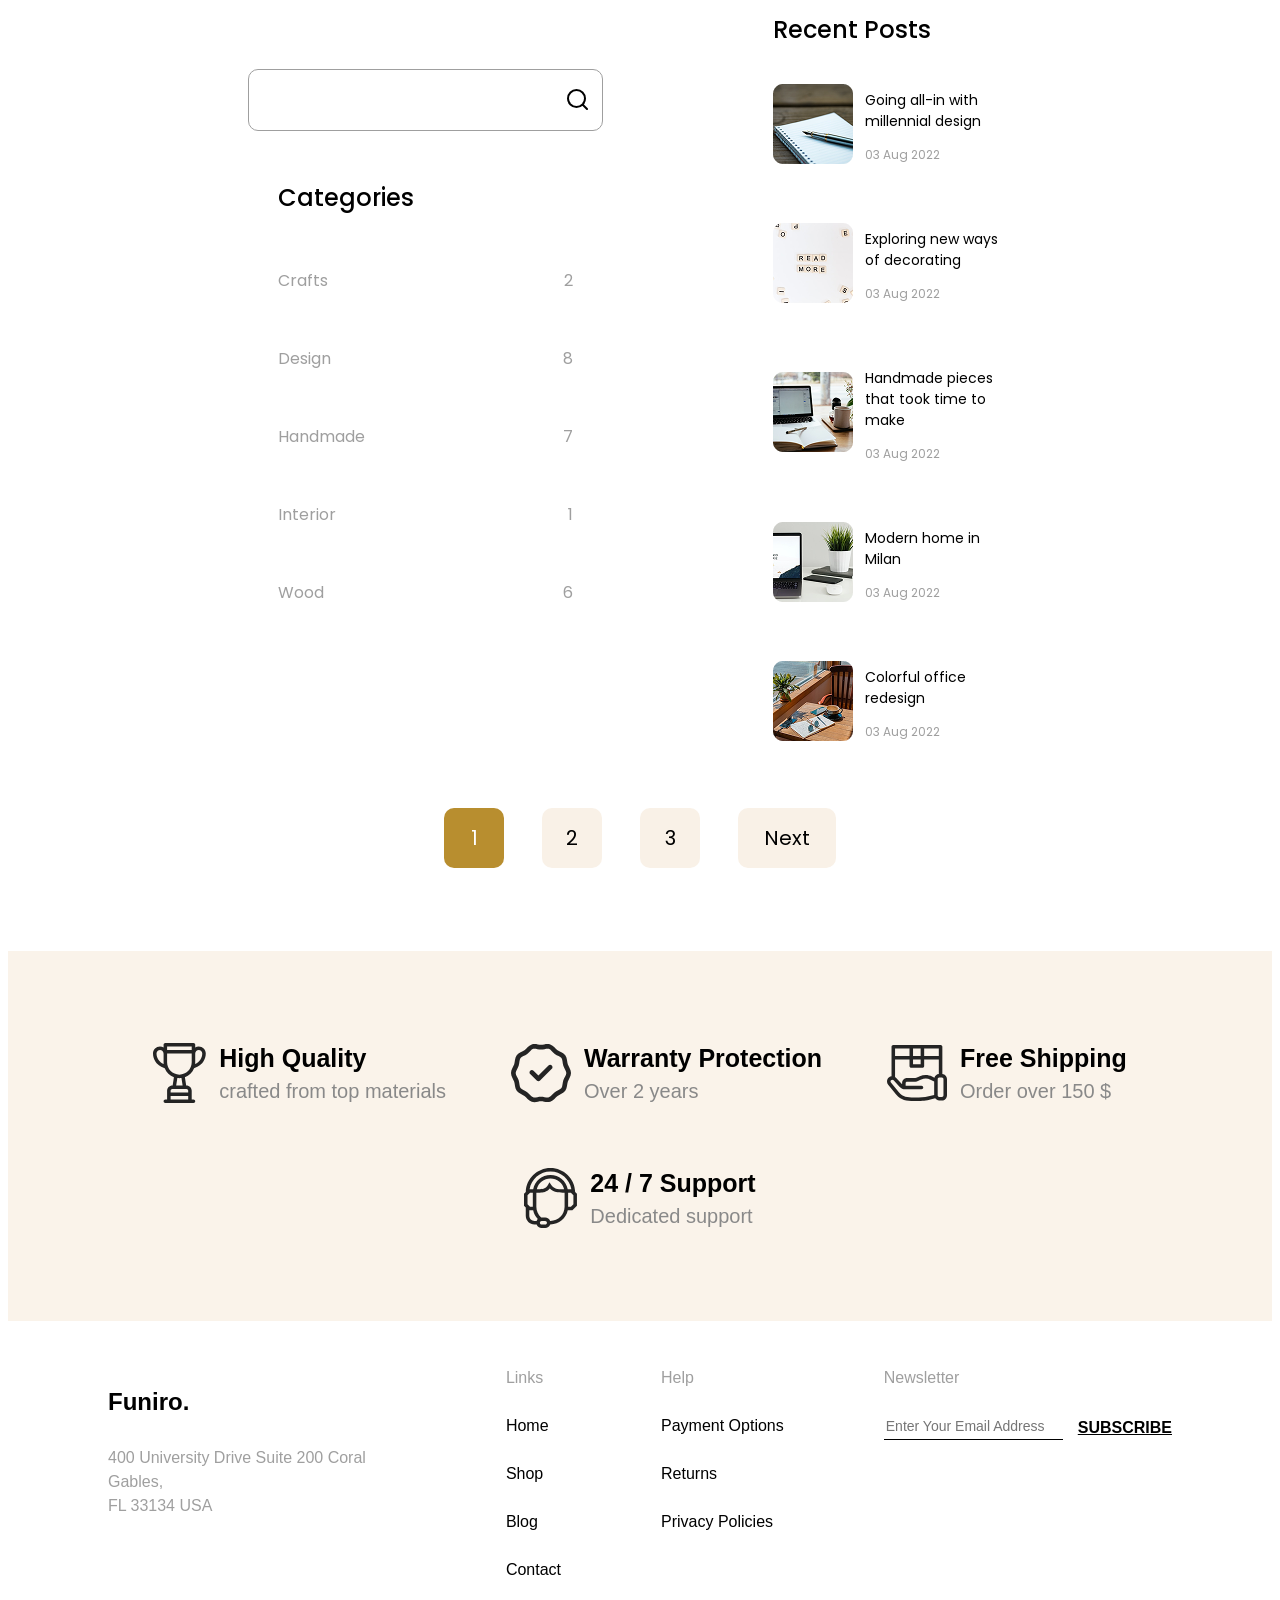
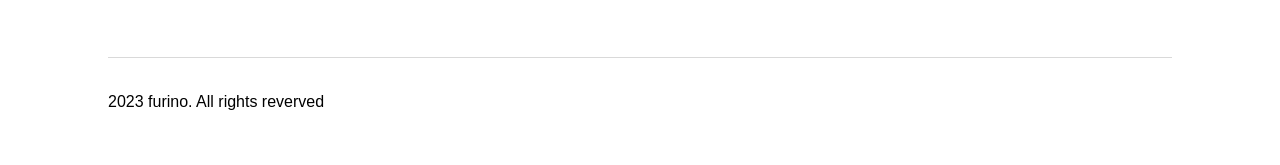
==== commit b06e0496: "fix mobile btn bug and bug about newsteller in footer section" ====
--- a/blog.html
+++ b/blog.html
@@ -82,7 +82,11 @@
             />
           </svg>
 
-          <div class="mobile-btn">
+          <button
+            class="mobile-btn"
+            aria-label="Open menu"
+            aria-expanded="false"
+          >
             <svg viewBox="0 0 24 24" width="28" height="28">
               <path
                 xmlns="http://www.w3.org/2000/svg"
@@ -93,7 +97,7 @@
                 fill="#b88e2f"
               />
             </svg>
-          </div>
+          </button>
         </div>
       </div>
     </nav>
@@ -617,8 +621,18 @@
 
           <div class="Newsletter">
             <p>Newsletter</p>
-            <input type="email" placeholder="Enter Your Email Address" />
-            <span>SUBSCRIBE</span>
+            <form class="newsletter-form">
+              <label for="newsletter-email" class="text"
+                >Enter Your Email Address</label
+              >
+              <input
+                type="email"
+                id="newsletter-email"
+                placeholder="Enter Your Email Address"
+                required
+              />
+              <button type="submit">SUBSCRIBE</button>
+            </form>
           </div>
         </div>
         <div class="rights">
--- a/blog.css
+++ b/blog.css
@@ -82,6 +82,9 @@
         }
         .mobile-btn {
           display: flex;
+          background: none;
+          border: none;
+          outline: none;
         }
       }
     }
@@ -493,6 +496,7 @@
       font-weight: 400;
       font-size: 20px;
       cursor: pointer;
+      color: black;
     }
 
     .btn-3 {
@@ -505,6 +509,7 @@
       font-weight: 400;
       font-size: 20px;
       cursor: pointer;
+      color: black;
     }
     .btn-4 {
       width: 98px;
@@ -516,6 +521,7 @@
       font-weight: 400;
       font-size: 20px;
       cursor: pointer;
+      color: black;
     }
   }
 }
@@ -656,7 +662,20 @@
           margin-bottom: 30px;
           margin-top: 0;
         }
-
+        .newsletter-form {
+          display: flex;
+          align-items: center;
+        }
+        .text {
+          position: absolute;
+          width: 1px;
+          height: 1px;
+          padding: 0;
+          margin: -1px;
+          overflow: hidden;
+          clip: rect(0, 0, 0, 0);
+          border: 0;
+        }
         input {
           border: none;
           border-bottom: 1px solid black;
@@ -666,20 +685,24 @@
           font-family: "Popins", sans-serif;
           font-size: 14px;
         }
-
-        span {
+        button {
+          background: none;
+          border: none;
+          padding: 0;
           color: black;
           text-decoration: underline;
           cursor: pointer;
           font-weight: 600;
+          font-family: "Popins", sans-serif;
+          font-size: 16px;
         }
 
         @media screen and (max-width: 480px) {
-          display: flex;
-          flex-direction: column;
-          align-items: flex-start;
-          gap: 20px;
-
+          .newsletter-form {
+            flex-direction: column;
+            align-items: flex-start;
+            gap: 20px;
+          }
           input {
             width: 100%;
             margin-right: 0;
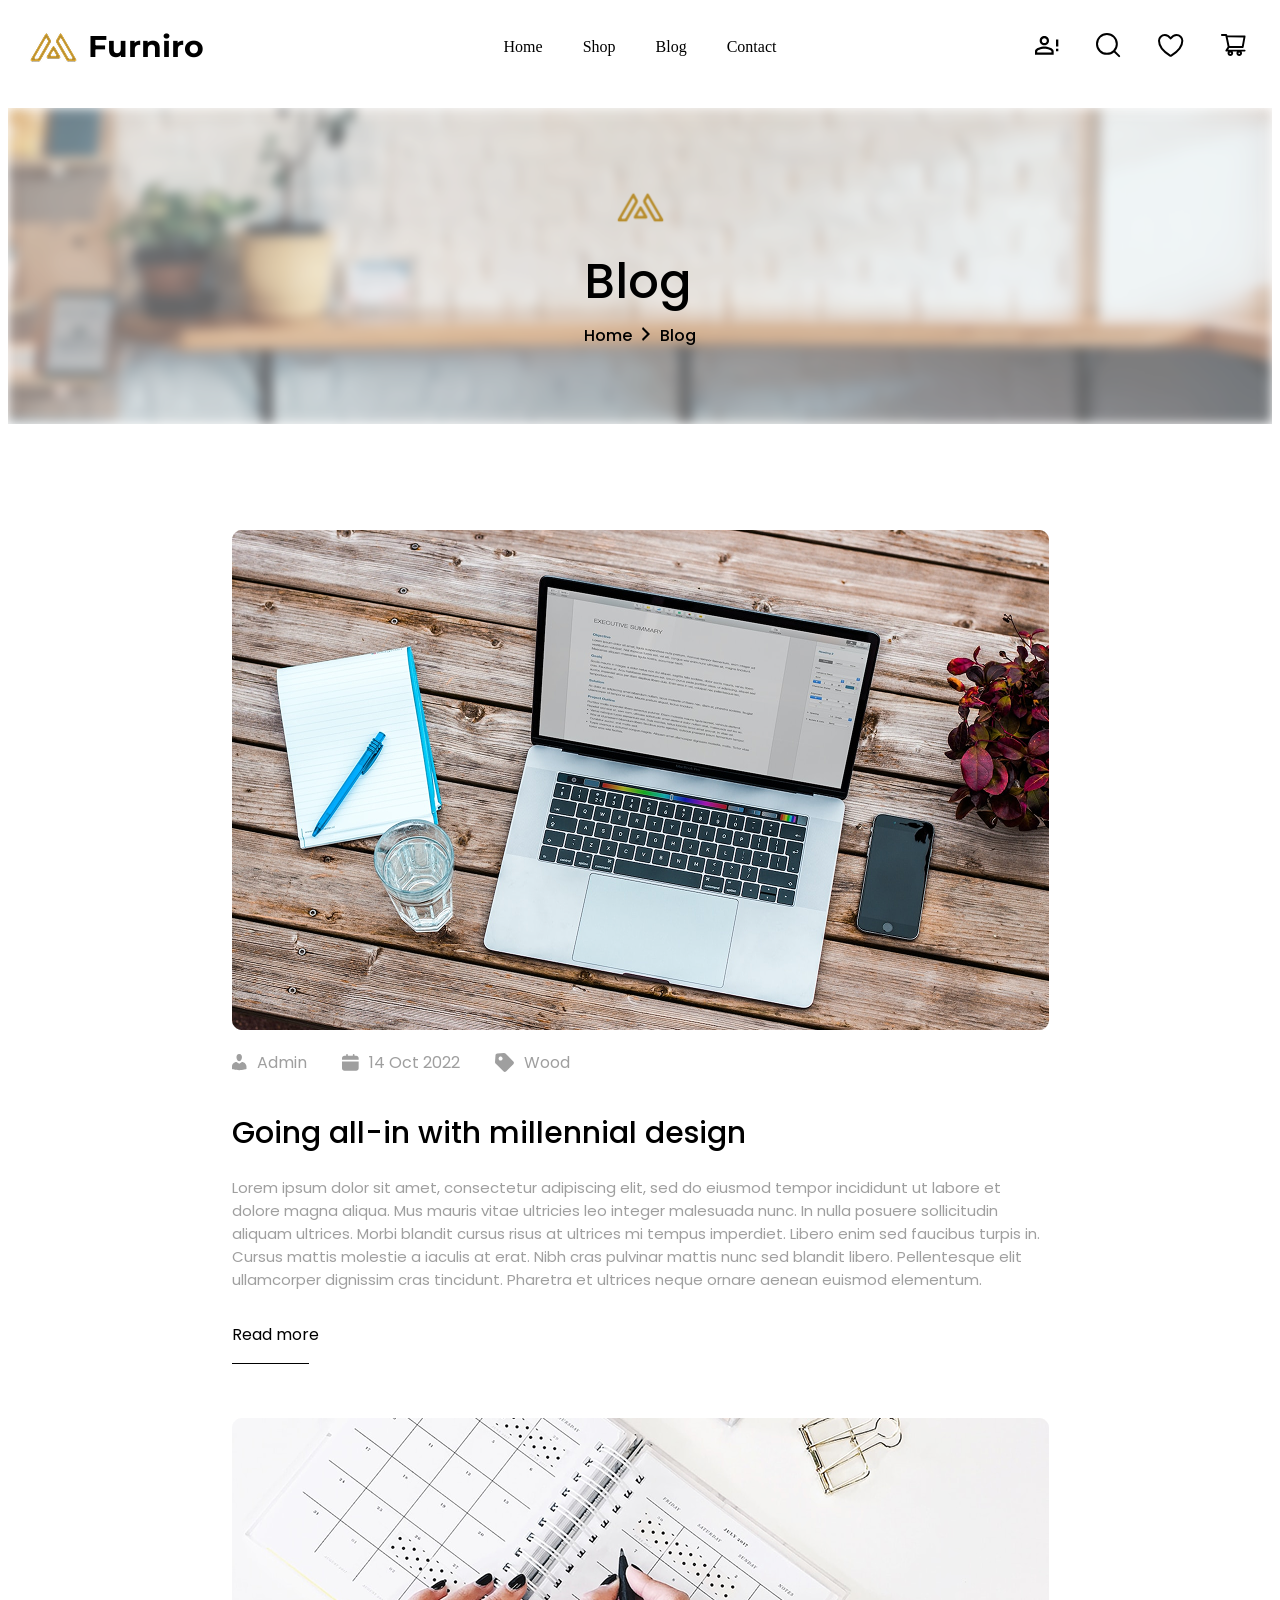
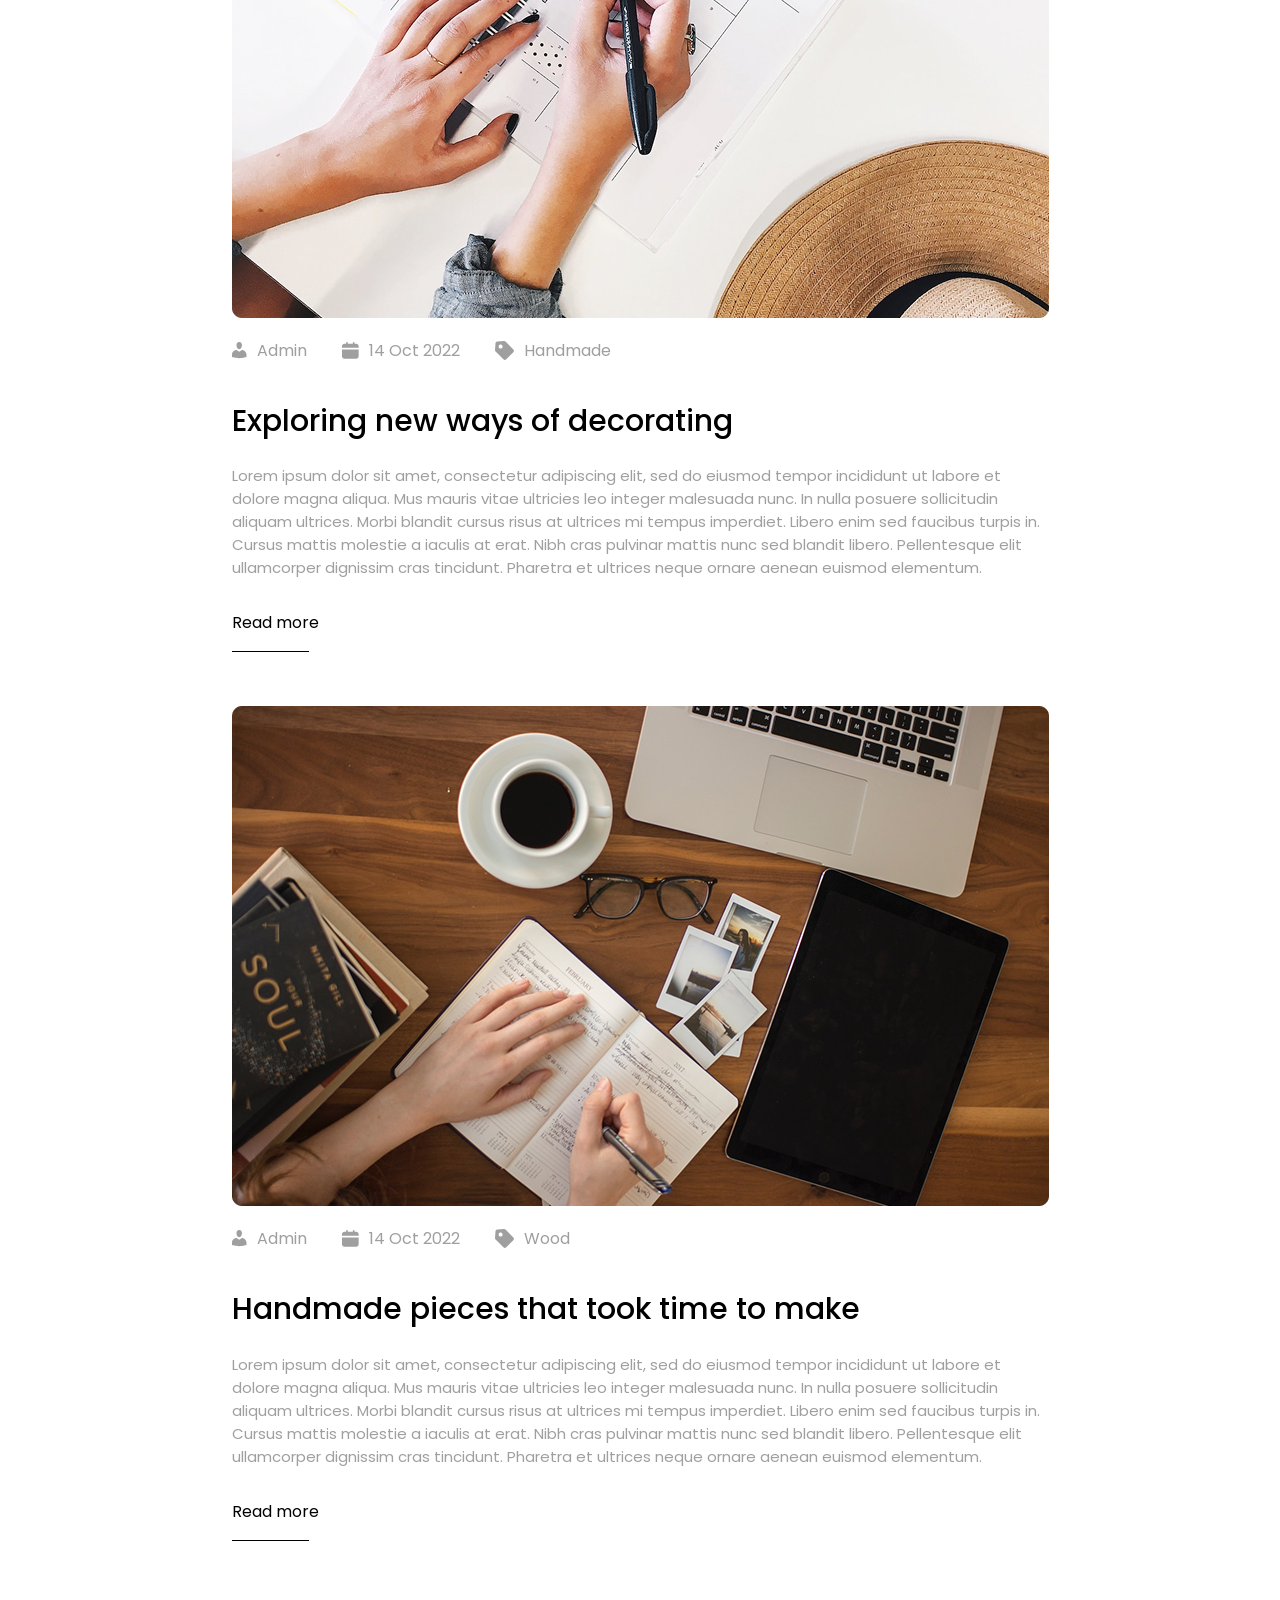
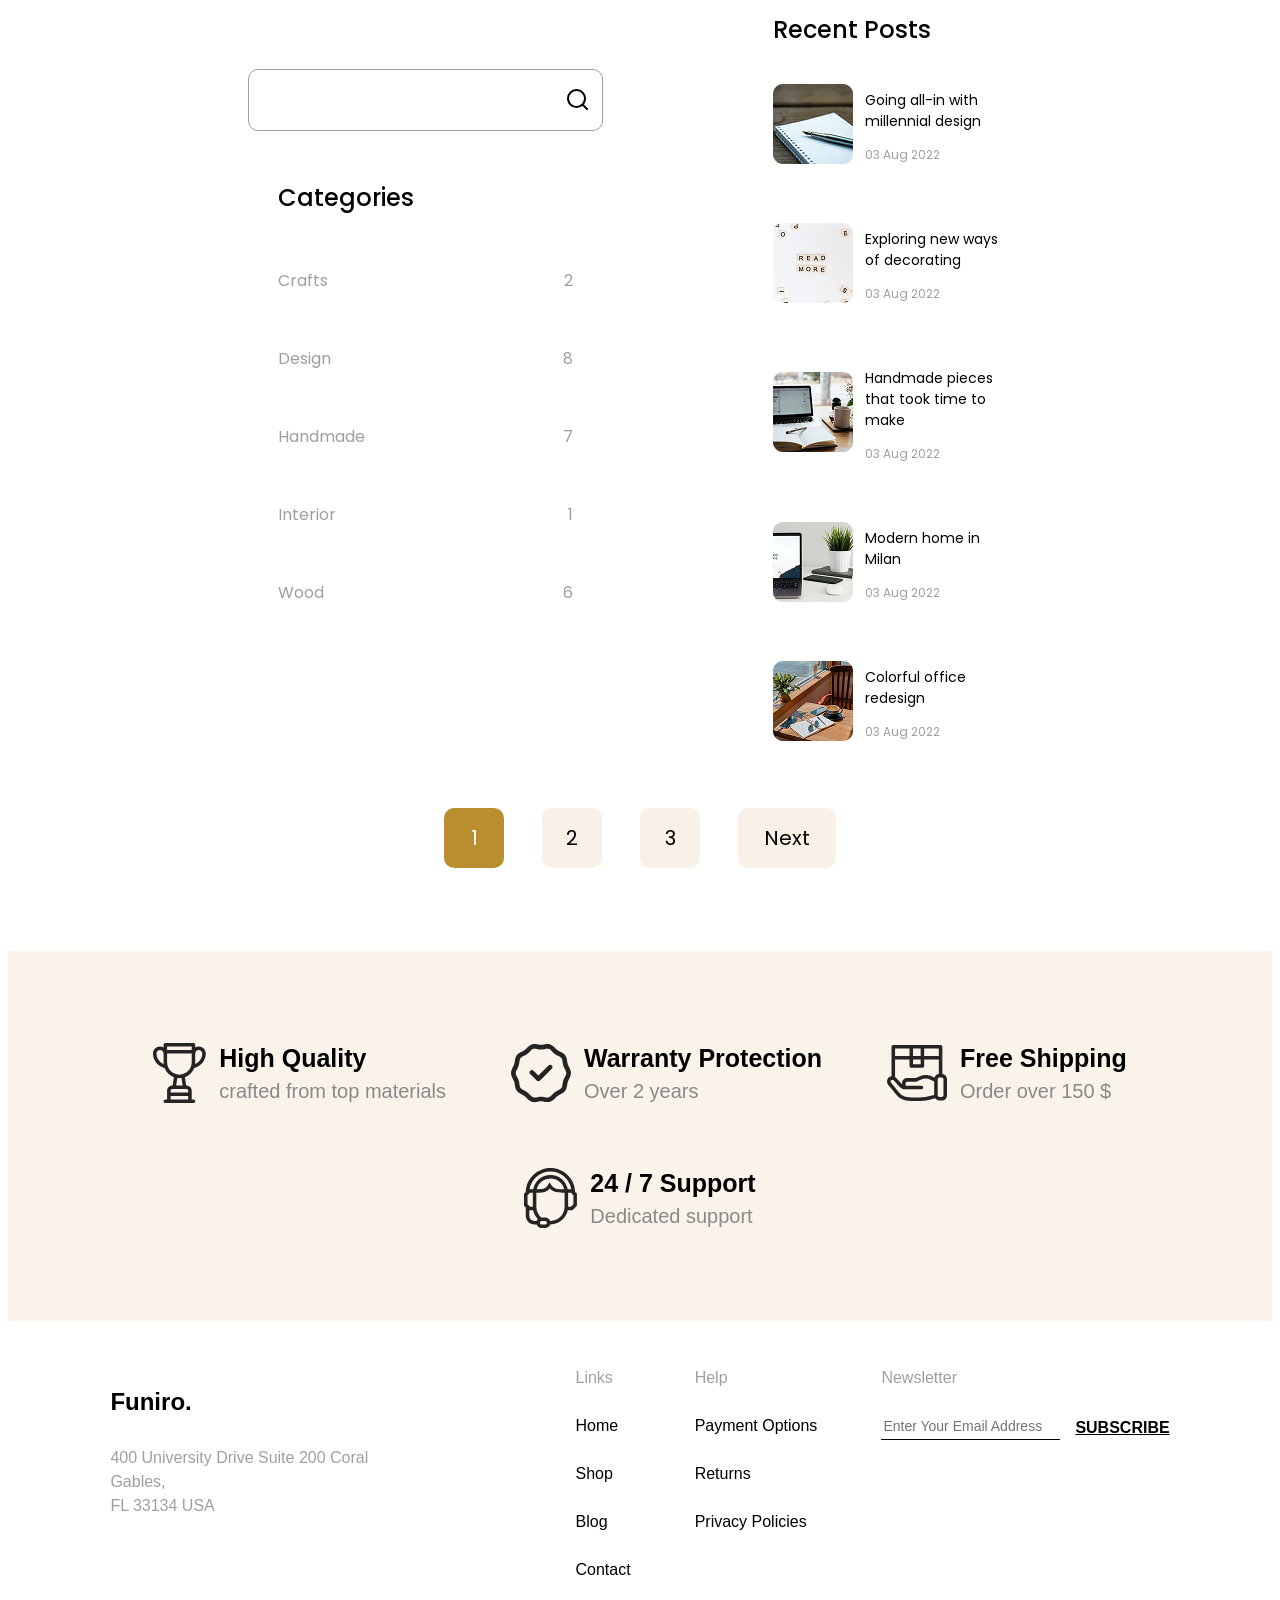
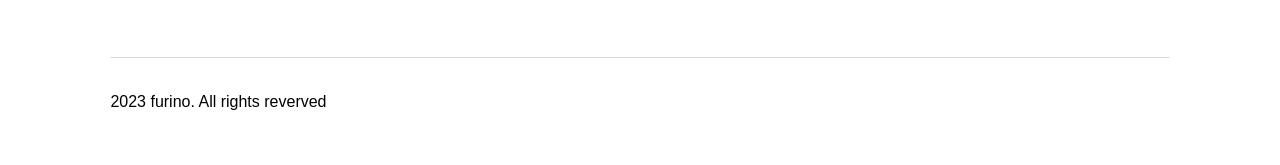
==== commit 42b5da57: "fix bug in nav section put all svgs in buttons and write labels for all that" ====
--- a/blog.html
+++ b/blog.html
@@ -11,10 +11,7 @@
     <nav>
       <div class="container">
         <div class="nav-logo">
-          <span
-            ><a href="s-product.html"
-              ><img src="images/furniro-logo.png" alt="furniro-logo" /></a
-          ></span>
+          <span><img src="images/furniro-logo.png" alt="furniro-logo" /></span>
           <a href="#"><span class="nav-logo-name">Furniro</span></a>
         </div>
         <ul>
@@ -23,64 +20,80 @@
           <li><a href="blog.html">Blog</a></li>
           <li><a href="contact.html">Contact</a></li>
         </ul>
-        <div class="nav-svg">
-          <svg
-            width="24"
-            height="19"
-            viewBox="0 0 24 19"
-            fill="none"
-            xmlns="http://www.w3.org/2000/svg"
+        <div class="nav-btns">
+          <button class="icon-btn" aria-label="Account" aria-expanded="false">
+            <svg
+              width="24"
+              height="19"
+              viewBox="0 0 24 19"
+              fill="none"
+              xmlns="http://www.w3.org/2000/svg"
+            >
+              <path
+                d="M21 9.33333V3.5H23.3333V10.5H21M21 15.1667H23.3333V12.8333H21M9.33333 10.5C12.4483 10.5 18.6667 12.0633 18.6667 15.1667V18.6667H0V15.1667C0 12.0633 6.21833 10.5 9.33333 10.5ZM9.33333 0C10.571 0 11.758 0.491665 12.6332 1.36683C13.5083 2.242 14 3.42899 14 4.66667C14 5.90434 13.5083 7.09133 12.6332 7.9665C11.758 8.84167 10.571 9.33333 9.33333 9.33333C8.09566 9.33333 6.90867 8.84167 6.0335 7.9665C5.15833 7.09133 4.66667 5.90434 4.66667 4.66667C4.66667 3.42899 5.15833 2.242 6.0335 1.36683C6.90867 0.491665 8.09566 0 9.33333 0ZM9.33333 12.7167C5.86833 12.7167 2.21667 14.42 2.21667 15.1667V16.45H16.45V15.1667C16.45 14.42 12.7983 12.7167 9.33333 12.7167ZM9.33333 2.21667C8.68355 2.21667 8.06039 2.47479 7.60092 2.93425C7.14146 3.39372 6.88333 4.01689 6.88333 4.66667C6.88333 5.31645 7.14146 5.93961 7.60092 6.39908C8.06039 6.85854 8.68355 7.11667 9.33333 7.11667C9.98311 7.11667 10.6063 6.85854 11.0657 6.39908C11.5252 5.93961 11.7833 5.31645 11.7833 4.66667C11.7833 4.01689 11.5252 3.39372 11.0657 2.93425C10.6063 2.47479 9.98311 2.21667 9.33333 2.21667Z"
+                fill="black"
+              />
+            </svg>
+          </button>
+
+          <button class="icon-btn" aria-label="Search" aria-expanded="false">
+            <svg
+              width="25"
+              height="25"
+              viewBox="0 0 25 25"
+              fill="none"
+              xmlns="http://www.w3.org/2000/svg"
+            >
+              <path
+                d="M23.1667 23.1667L17.933 17.9237M20.8333 10.9167C20.8333 13.5467 19.7885 16.0691 17.9288 17.9288C16.0691 19.7885 13.5467 20.8333 10.9167 20.8333C8.2866 20.8333 5.76426 19.7885 3.90452 17.9288C2.04479 16.0691 1 13.5467 1 10.9167C1 8.2866 2.04479 5.76426 3.90452 3.90452C5.76426 2.04479 8.2866 1 10.9167 1C13.5467 1 16.0691 2.04479 17.9288 3.90452C19.7885 5.76426 20.8333 8.2866 20.8333 10.9167V10.9167Z"
+                stroke="black"
+                stroke-width="2"
+                stroke-linecap="round"
+              />
+            </svg>
+          </button>
+
+          <button
+            class="icon-btn"
+            aria-label="See favorites"
+            aria-expanded="false"
           >
-            <path
-              d="M21 9.33333V3.5H23.3333V10.5H21M21 15.1667H23.3333V12.8333H21M9.33333 10.5C12.4483 10.5 18.6667 12.0633 18.6667 15.1667V18.6667H0V15.1667C0 12.0633 6.21833 10.5 9.33333 10.5ZM9.33333 0C10.571 0 11.758 0.491665 12.6332 1.36683C13.5083 2.242 14 3.42899 14 4.66667C14 5.90434 13.5083 7.09133 12.6332 7.9665C11.758 8.84167 10.571 9.33333 9.33333 9.33333C8.09566 9.33333 6.90867 8.84167 6.0335 7.9665C5.15833 7.09133 4.66667 5.90434 4.66667 4.66667C4.66667 3.42899 5.15833 2.242 6.0335 1.36683C6.90867 0.491665 8.09566 0 9.33333 0ZM9.33333 12.7167C5.86833 12.7167 2.21667 14.42 2.21667 15.1667V16.45H16.45V15.1667C16.45 14.42 12.7983 12.7167 9.33333 12.7167ZM9.33333 2.21667C8.68355 2.21667 8.06039 2.47479 7.60092 2.93425C7.14146 3.39372 6.88333 4.01689 6.88333 4.66667C6.88333 5.31645 7.14146 5.93961 7.60092 6.39908C8.06039 6.85854 8.68355 7.11667 9.33333 7.11667C9.98311 7.11667 10.6063 6.85854 11.0657 6.39908C11.5252 5.93961 11.7833 5.31645 11.7833 4.66667C11.7833 4.01689 11.5252 3.39372 11.0657 2.93425C10.6063 2.47479 9.98311 2.21667 9.33333 2.21667Z"
-              fill="black"
-            />
-          </svg>
-
-          <svg
-            width="25"
-            height="25"
-            viewBox="0 0 25 25"
-            fill="none"
-            xmlns="http://www.w3.org/2000/svg"
+            <svg
+              width="26"
+              height="23"
+              viewBox="0 0 26 23"
+              fill="none"
+              xmlns="http://www.w3.org/2000/svg"
+            >
+              <path
+                d="M6.83333 1C3.61217 1 1 3.58533 1 6.775C1 9.34983 2.02083 15.4608 12.0693 21.6383C12.2493 21.7479 12.456 21.8058 12.6667 21.8058C12.8774 21.8058 13.084 21.7479 13.264 21.6383C23.3125 15.4608 24.3333 9.34983 24.3333 6.775C24.3333 3.58533 21.7212 1 18.5 1C15.2788 1 12.6667 4.5 12.6667 4.5C12.6667 4.5 10.0545 1 6.83333 1Z"
+                stroke="black"
+                stroke-width="2"
+                stroke-linecap="round"
+                stroke-linejoin="round"
+              />
+            </svg>
+          </button>
+
+          <button
+            id="cart-icon"
+            class="icon-btn"
+            aria-label="Go to Shop"
+            aria-expanded="false"
           >
-            <path
-              d="M23.1667 23.1667L17.933 17.9237M20.8333 10.9167C20.8333 13.5467 19.7885 16.0691 17.9288 17.9288C16.0691 19.7885 13.5467 20.8333 10.9167 20.8333C8.2866 20.8333 5.76426 19.7885 3.90452 17.9288C2.04479 16.0691 1 13.5467 1 10.9167C1 8.2866 2.04479 5.76426 3.90452 3.90452C5.76426 2.04479 8.2866 1 10.9167 1C13.5467 1 16.0691 2.04479 17.9288 3.90452C19.7885 5.76426 20.8333 8.2866 20.8333 10.9167V10.9167Z"
-              stroke="black"
-              stroke-width="2"
-              stroke-linecap="round"
-            />
-          </svg>
-
-          <svg
-            width="26"
-            height="23"
-            viewBox="0 0 26 23"
-            fill="none"
-            xmlns="http://www.w3.org/2000/svg"
-          >
-            <path
-              d="M6.83333 1C3.61217 1 1 3.58533 1 6.775C1 9.34983 2.02083 15.4608 12.0693 21.6383C12.2493 21.7479 12.456 21.8058 12.6667 21.8058C12.8774 21.8058 13.084 21.7479 13.264 21.6383C23.3125 15.4608 24.3333 9.34983 24.3333 6.775C24.3333 3.58533 21.7212 1 18.5 1C15.2788 1 12.6667 4.5 12.6667 4.5C12.6667 4.5 10.0545 1 6.83333 1Z"
-              stroke="black"
-              stroke-width="2"
-              stroke-linecap="round"
-              stroke-linejoin="round"
-            />
-          </svg>
-
-          <svg
-            id="cart-icon"
-            width="25"
-            height="23"
-            viewBox="0 0 25 23"
-            fill="none"
-            xmlns="http://www.w3.org/2000/svg"
-          >
-            <path
-              d="M23.5621 15.6379H7.27891L8.09648 13.9727L21.6809 13.948C22.1402 13.948 22.534 13.6199 22.616 13.166L24.4973 2.63594C24.5465 2.35977 24.4727 2.07539 24.2922 1.85938C24.203 1.75306 24.0917 1.66743 23.9661 1.60841C23.8405 1.54939 23.7036 1.51839 23.5648 1.51758L6.28359 1.46016L6.13594 0.765625C6.04297 0.322656 5.64375 0 5.18984 0H0.965234C0.709238 0 0.463727 0.101694 0.282711 0.282711C0.101694 0.463727 0 0.709238 0 0.965235C0 1.22123 0.101694 1.46674 0.282711 1.64776C0.463727 1.82877 0.709238 1.93047 0.965234 1.93047H4.40781L5.05312 4.99844L6.6418 12.6902L4.59648 16.0289C4.49027 16.1723 4.42629 16.3425 4.4118 16.5203C4.3973 16.6981 4.43286 16.8765 4.51445 17.0352C4.67852 17.3605 5.00937 17.5656 5.37578 17.5656H7.09297C6.72689 18.0519 6.52915 18.6441 6.52969 19.2527C6.52969 20.8004 7.7875 22.0582 9.33516 22.0582C10.8828 22.0582 12.1406 20.8004 12.1406 19.2527C12.1406 18.643 11.9383 18.0496 11.5773 17.5656H15.9824C15.6163 18.0519 15.4186 18.6441 15.4191 19.2527C15.4191 20.8004 16.677 22.0582 18.2246 22.0582C19.7723 22.0582 21.0301 20.8004 21.0301 19.2527C21.0301 18.643 20.8277 18.0496 20.4668 17.5656H23.5648C24.0953 17.5656 24.5301 17.1336 24.5301 16.6004C24.5285 16.3447 24.4258 16.0999 24.2445 15.9196C24.0631 15.7393 23.8178 15.638 23.5621 15.6379ZM6.68555 3.36328L22.4301 3.41523L20.8879 12.0504L8.52031 12.0723L6.68555 3.36328ZM9.33516 20.1168C8.85937 20.1168 8.47109 19.7285 8.47109 19.2527C8.47109 18.777 8.85937 18.3887 9.33516 18.3887C9.81094 18.3887 10.1992 18.777 10.1992 19.2527C10.1992 19.4819 10.1082 19.7017 9.94614 19.8637C9.7841 20.0258 9.56432 20.1168 9.33516 20.1168ZM18.2246 20.1168C17.7488 20.1168 17.3605 19.7285 17.3605 19.2527C17.3605 18.777 17.7488 18.3887 18.2246 18.3887C18.7004 18.3887 19.0887 18.777 19.0887 19.2527C19.0887 19.4819 18.9976 19.7017 18.8356 19.8637C18.6735 20.0258 18.4538 20.1168 18.2246 20.1168Z"
-              fill="black"
-            />
-          </svg>
+            <svg
+              width="25"
+              height="23"
+              viewBox="0 0 25 23"
+              fill="none"
+              xmlns="http://www.w3.org/2000/svg"
+            >
+              <path
+                d="M23.5621 15.6379H7.27891L8.09648 13.9727L21.6809 13.948C22.1402 13.948 22.534 13.6199 22.616 13.166L24.4973 2.63594C24.5465 2.35977 24.4727 2.07539 24.2922 1.85938C24.203 1.75306 24.0917 1.66743 23.9661 1.60841C23.8405 1.54939 23.7036 1.51839 23.5648 1.51758L6.28359 1.46016L6.13594 0.765625C6.04297 0.322656 5.64375 0 5.18984 0H0.965234C0.709238 0 0.463727 0.101694 0.282711 0.282711C0.101694 0.463727 0 0.709238 0 0.965235C0 1.22123 0.101694 1.46674 0.282711 1.64776C0.463727 1.82877 0.709238 1.93047 0.965234 1.93047H4.40781L5.05312 4.99844L6.6418 12.6902L4.59648 16.0289C4.49027 16.1723 4.42629 16.3425 4.4118 16.5203C4.3973 16.6981 4.43286 16.8765 4.51445 17.0352C4.67852 17.3605 5.00937 17.5656 5.37578 17.5656H7.09297C6.72689 18.0519 6.52915 18.6441 6.52969 19.2527C6.52969 20.8004 7.7875 22.0582 9.33516 22.0582C10.8828 22.0582 12.1406 20.8004 12.1406 19.2527C12.1406 18.643 11.9383 18.0496 11.5773 17.5656H15.9824C15.6163 18.0519 15.4186 18.6441 15.4191 19.2527C15.4191 20.8004 16.677 22.0582 18.2246 22.0582C19.7723 22.0582 21.0301 20.8004 21.0301 19.2527C21.0301 18.643 20.8277 18.0496 20.4668 17.5656H23.5648C24.0953 17.5656 24.5301 17.1336 24.5301 16.6004C24.5285 16.3447 24.4258 16.0999 24.2445 15.9196C24.0631 15.7393 23.8178 15.638 23.5621 15.6379ZM6.68555 3.36328L22.4301 3.41523L20.8879 12.0504L8.52031 12.0723L6.68555 3.36328ZM9.33516 20.1168C8.85937 20.1168 8.47109 19.7285 8.47109 19.2527C8.47109 18.777 8.85937 18.3887 9.33516 18.3887C9.81094 18.3887 10.1992 18.777 10.1992 19.2527C10.1992 19.4819 10.1082 19.7017 9.94614 19.8637C9.7841 20.0258 9.56432 20.1168 9.33516 20.1168ZM18.2246 20.1168C17.7488 20.1168 17.3605 19.7285 17.3605 19.2527C17.3605 18.777 17.7488 18.3887 18.2246 18.3887C18.7004 18.3887 19.0887 18.777 19.0887 19.2527C19.0887 19.4819 18.9976 19.7017 18.8356 19.8637C18.6735 20.0258 18.4538 20.1168 18.2246 20.1168Z"
+                fill="black"
+              />
+            </svg>
+          </button>
 
           <button
             class="mobile-btn"
@@ -243,7 +256,7 @@
             </div>
           </div>
           <div class="blog-2">
-            <img src="images/blog-3.png" alt="blog-picture-3" />
+            <img src="images/blog-2.png" alt="blog-picture-2" loading="lazy" />
             <div class="user">
               <div class="person">
                 <svg
@@ -326,7 +339,7 @@
             </div>
           </div>
           <div class="blog-3">
-            <img src="images/blog-2.png" alt="blog-picture-2" />
+            <img src="images/blog-3.png" alt="blog-picture-3" loading="lazy" />
             <div class="user">
               <div class="person">
                 <svg
@@ -457,7 +470,11 @@
             <div class="posts">
               <div class="post">
                 <div class="img">
-                  <img src="images/blog-img-1.png" alt="posts-img" />
+                  <img
+                    src="images/blog-img-1.png"
+                    alt="posts-img"
+                    loading="lazy"
+                  />
                 </div>
                 <div class="desc">
                   <p class="text">Going all-in with millennial design</p>
@@ -466,7 +483,11 @@
               </div>
               <div class="post">
                 <div class="img">
-                  <img src="images/blog-img-2.png" alt="posts-img" />
+                  <img
+                    src="images/blog-img-2.png"
+                    alt="posts-img"
+                    loading="lazy"
+                  />
                 </div>
                 <div class="desc">
                   <p class="text">Exploring new ways of decorating</p>
@@ -475,7 +496,11 @@
               </div>
               <div class="post">
                 <div class="img">
-                  <img src="images/blog-img-3.png" alt="posts-img" />
+                  <img
+                    src="images/blog-img-3.png"
+                    alt="posts-img"
+                    loading="lazy"
+                  />
                 </div>
                 <div class="desc">
                   <p class="text">Handmade pieces that took time to make</p>
@@ -484,7 +509,11 @@
               </div>
               <div class="post">
                 <div class="img">
-                  <img src="images/blog-img-4.png" alt="posts-img" />
+                  <img
+                    src="images/blog-img-4.png"
+                    alt="posts-img"
+                    loading="lazy"
+                  />
                 </div>
                 <div class="desc">
                   <p class="text">Modern home in Milan</p>
@@ -493,7 +522,11 @@
               </div>
               <div class="post">
                 <div class="img">
-                  <img src="images/blog-img-5.png" alt="posts-img" />
+                  <img
+                    src="images/blog-img-5.png"
+                    alt="posts-img"
+                    loading="lazy"
+                  />
                 </div>
                 <div class="desc">
                   <p class="text">Colorful office redesign</p>
--- a/blog.css
+++ b/blog.css
@@ -18,7 +18,6 @@
 nav {
   width: 100%;
   height: 100px;
-  overflow: hidden;
   .container {
     display: flex;
     justify-content: space-between;
@@ -27,9 +26,9 @@
     margin: 0 auto;
 
     a {
+      display: flex;
+      align-items: center;
       text-decoration: none;
-      display: flex;
-      align-items: center;
     }
 
     .nav-logo {
@@ -59,12 +58,19 @@
         }
       }
     }
-    .nav-svg {
+    .nav-btns {
       display: flex;
       gap: 45px;
       align-items: center;
       flex: 1;
       justify-content: flex-end;
+      box-sizing: border-box;
+
+      .icon-btn {
+        background: none;
+        border: none;
+        outline: none;
+      }
 
       .mobile-btn {
         display: none;
@@ -77,7 +83,7 @@
         gap: 25px;
       }
       @media screen and (max-width: 783px) {
-        > svg {
+        button {
           display: none;
         }
         .mobile-btn {
@@ -151,19 +157,12 @@
 
       .product {
         font-family: "Poppins", sans-serif;
-        font-size: 48px;
+        font-size: clamp(36px, 5vw, 48px);
         font-weight: 500;
         margin: 0;
         color: black;
         display: flex;
         width: 100%;
-
-        @media screen and (max-width: 600px) {
-          font-size: 36px;
-          text-align: center;
-          display: flex;
-          justify-content: center;
-        }
       }
 
       p:last-child {
@@ -570,13 +569,9 @@
   .shop-footer-section-2 {
     display: flex;
     flex-wrap: wrap;
-    padding: 48px 100px 30px 100px;
+    padding: 48px 8vw 30px 8vw;
     justify-content: space-between;
     gap: 40px;
-
-    @media screen and (max-width: 1024px) {
-      padding: 40px 30px;
-    }
 
     @media screen and (max-width: 768px) {
       flex-direction: column;
@@ -607,15 +602,10 @@
     .right-section {
       display: flex;
       flex-wrap: wrap;
-      gap: 100px;
-
-      @media screen and (max-width: 1024px) {
-        gap: 50px;
-      }
+      gap: clamp(40px, 5vw, 100px);
 
       @media screen and (max-width: 768px) {
         flex-direction: column;
-        gap: 40px;
       }
 
       .links,
